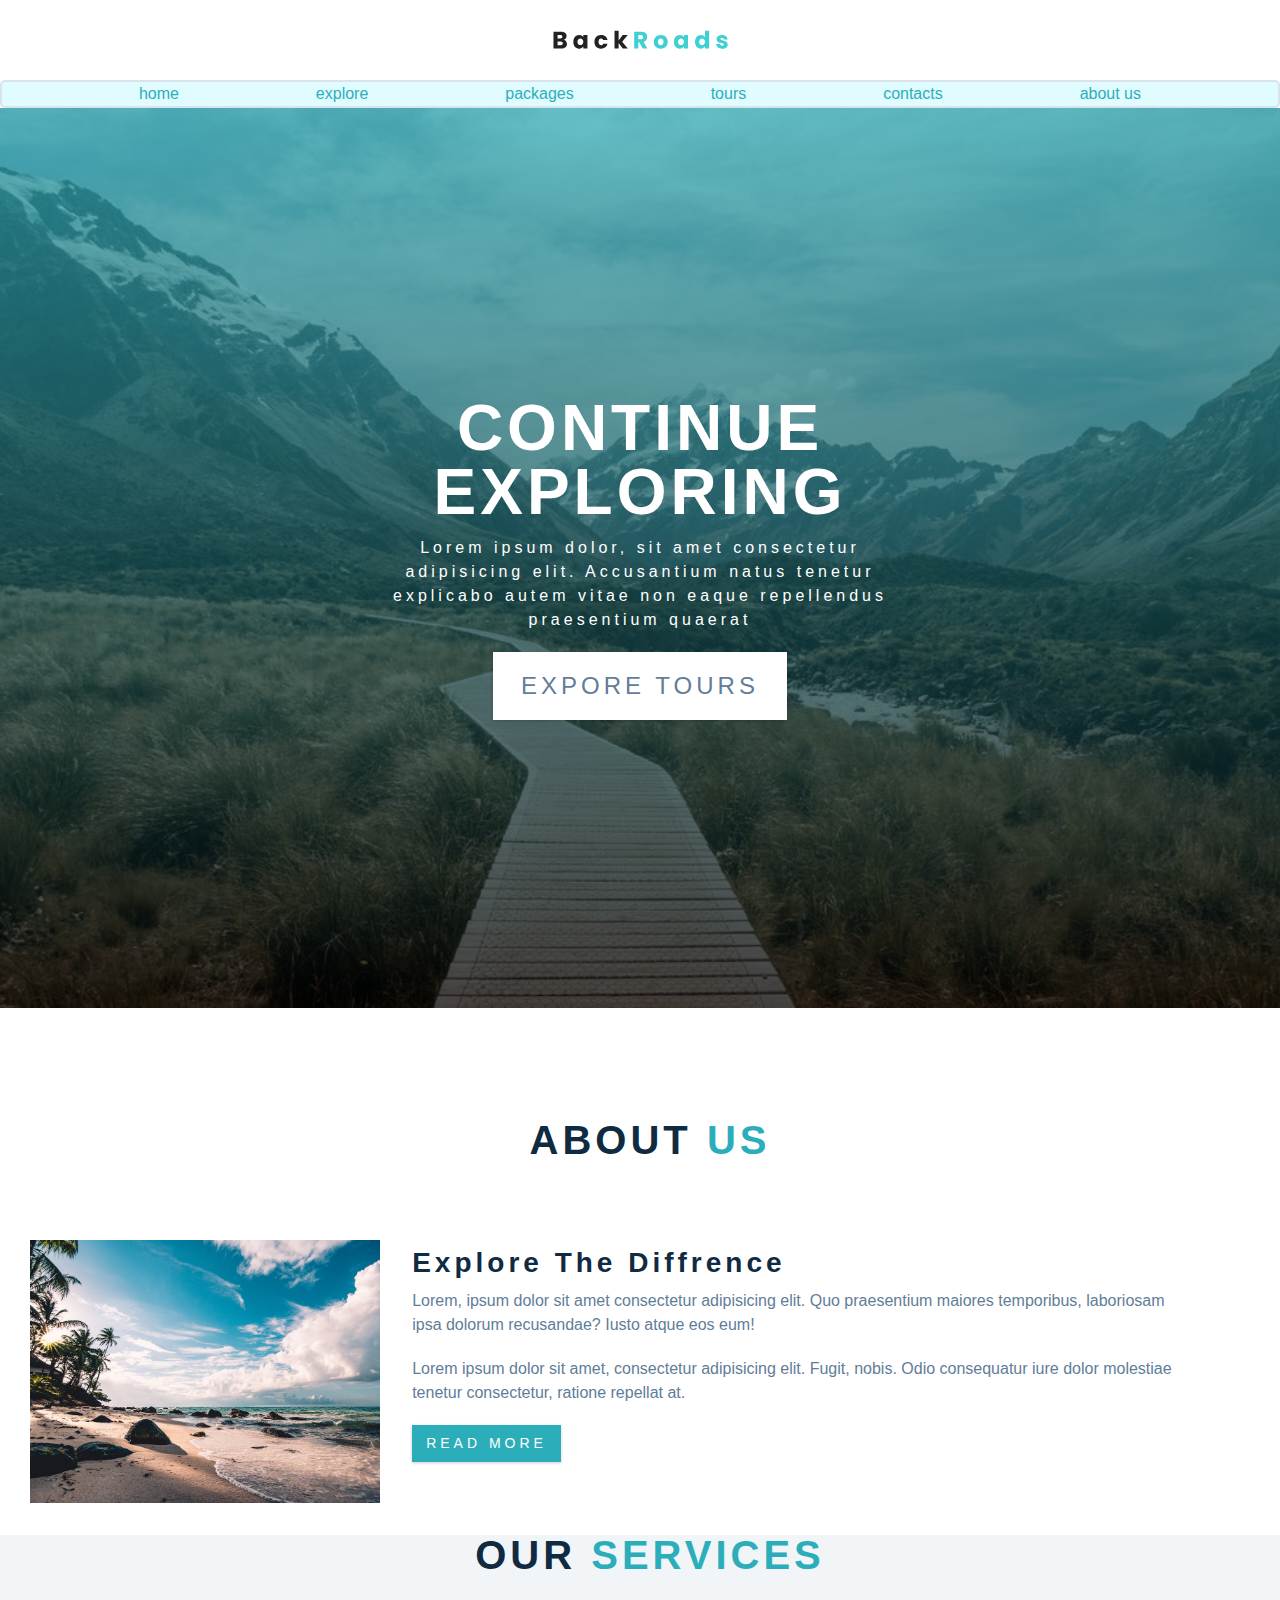
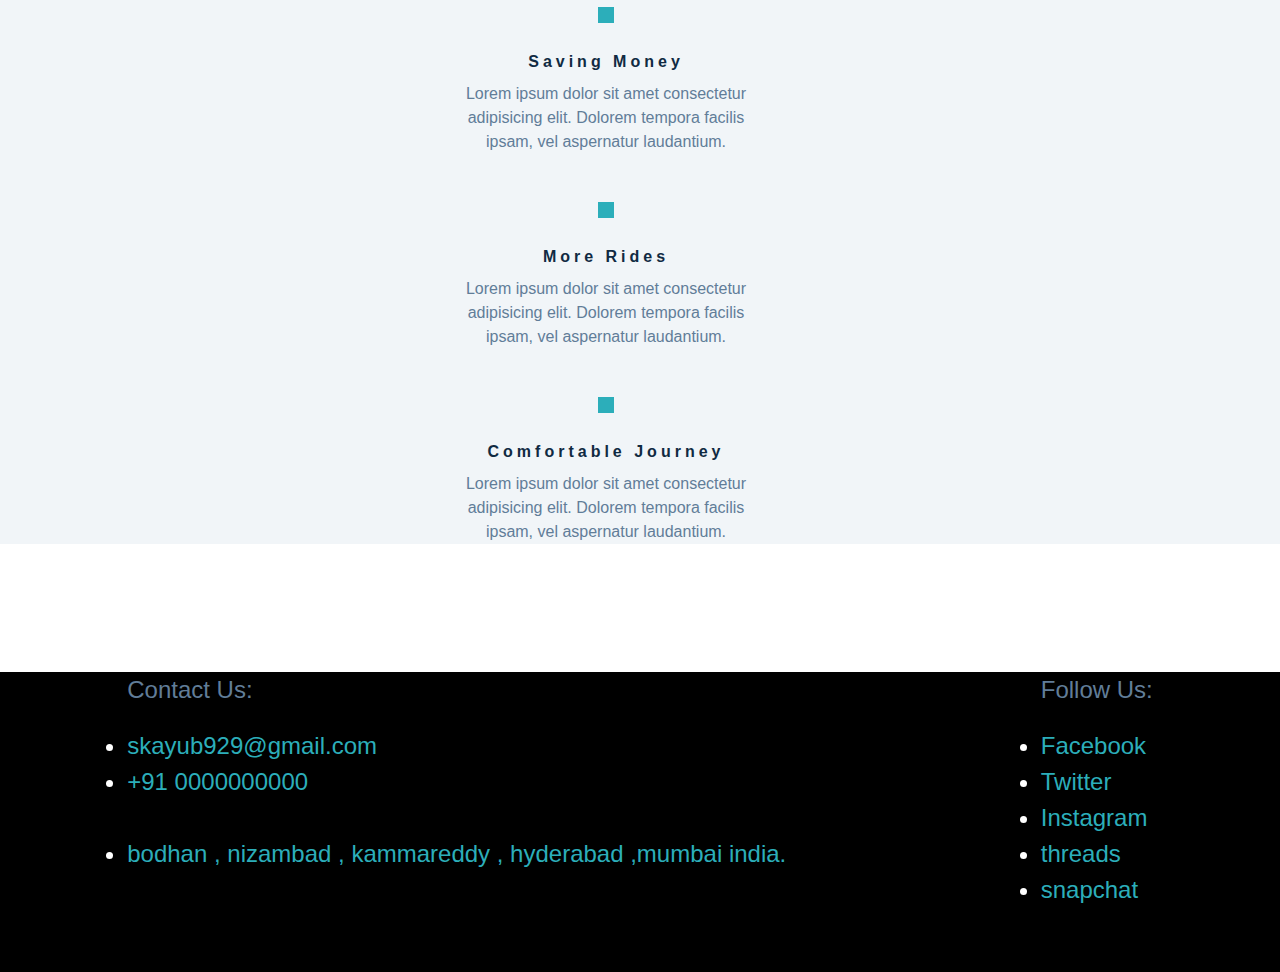
==== index.html @ 80080ba4 "index" ====
<!DOCTYPE html>
<html lang="en">
<head>
    <meta charset="UTF-8">
    <meta name="viewport" content="width=device-width, initial-scale=1.0">
    <title>flexroad</title>
    <link rel="stylesheet" href="style.css">
    <link rel="stylesheet" type="image/icon.png"
     href="favicon.ico">
     <link rel="stylesheet" href="https://cdnjs.cloudflare.com/ajax/libs/font-awesome/6.4.2/css/all.min.css" integrity="sha512-z3gLpd7yknf1YoNbCzqRKc4qyor8gaKU1qmn+CShxbuBusANI9QpRohGBreCFkKxLhei6S9CQXFEbbKuqLg0DA==" crossorigin="anonymous" referrerpolicy="no-referrer" />

</head>
<body>
    <nav class="navbar">
        <a href="#"><img src="./images/logo.svg" class="img" alt="backroad"></a>
     
     </nav>
     <nav class="second-navbar">
      <a href="#"> home</a>
      <a href="#"> explore</a>
      <a href="#">packages</a>
      <a href="#"> tours</a>
     <a href="#">  contacts</a>
    <a href="#"> about us</a>


     </nav>
  <hearder id="home">
     <div class="hero">
        <div class="hero-banner">
            <h1> continue exploring</h1>
            <p>Lorem ipsum dolor, sit amet consectetur adipisicing elit. Accusantium natus tenetur explicabo autem vitae non eaque repellendus praesentium quaerat </p>
            <a href="#" class="btn hero-btn scroll-link"><i class="fa-brands fa-internet-explorer"></i>   expore tours</a>
            
        </div>
     </div>
    
  </hearder>
  <!-- about -->
  <section class="section" id="about">
    <div class="section-title">
        <h2><i class="fa-solid fa-address-card"></i>   about <span>us</span></h2>
        <div class="section-center about-center">
            <article class="about-img">
                 <img src="./images/about.jpeg" class="about-photo"/> 
            </article>
            <!-- about info -->
            <artical class="about-info">
                <h3><i class="fa-brands fa-internet-explorer"></i>  explore the diffrence</h3>
                <p>Lorem, ipsum dolor sit amet consectetur adipisicing elit. Quo praesentium maiores temporibus, laboriosam ipsa dolorum recusandae? Iusto atque eos eum!</p>
                <P>Lorem ipsum dolor sit amet, consectetur adipisicing elit. Fugit, nobis. Odio consequatur iure dolor molestiae tenetur consectetur, ratione repellat at.</P>
                <a href="#" class="btn button"><i class="fa-brands fa-readme"></i>read more</a>
            </artical>
        </div>
    </div>
    <!-- services -->
    <section class="section-services" id="services">
        <div class="section-title">
            <h2><i class="fa-solid fa-phone"></i>  our<span> services</span></h2>

        </div>
        <article class="service">
        <div class="section-center services-center">
           
            <span class="service-icon">
                <i class="fas fa-wallet fa-fw"></i>
            </span>
            <h4 class="services-title ">saving money</h4>
            <P class="service-text">Lorem ipsum dolor sit amet consectetur adipisicing elit. Dolorem tempora facilis ipsam, vel aspernatur laudantium.</P>
        </div>
        
    </article>
      
    <article class="service">
            <div class="section-center services-center">
               
                <span class="service-icon">
                    <i class="fas fa-tree fa-fw"></i>
                </span>
                <h4 class="services-title ">more rides</h4>
                <p class="service-text">Lorem ipsum dolor sit amet consectetur adipisicing elit. Dolorem tempora facilis ipsam, vel aspernatur laudantium.</p>
            </div>
            
        </article>
            
        <article class="service">
                <div class="section-center services-center">
                   
                    <span class="service-icon">
                        <i class="fas fa-socks fa-fw"></i>
                    </span>
                    <h4 class="services-title ">comfortable journey</h4>
                    <p class="service-text">Lorem ipsum dolor sit amet consectetur adipisicing elit. Dolorem tempora facilis ipsam, vel aspernatur laudantium.</P>
                </div>
                
            </article>
                 </section>
                 
  </section>
  <!DOCTYPE html>
  <html>
  <head>
      <title>My Website</title>
  </head>
  <body>
      <!-- Your website content goes here -->
  
      <footer>
          <div class="footer-content">
              <p>Contact Us:</p>

              <ul>
                  <li><a href="mailto:info@example.com"><i class="fa-solid fa-envelope"></i>  skayub929@gmail.com</a></li>
                  <li><a href="tel:+1234567890"><i class="fa-solid fa-phone"></i>   +91 0000000000</a></li>
                  <br>
                  <li><a href="address"> <i class="fa-solid fa-location-dot"></i>   bodhan , nizambad , kammareddy , hyderabad ,mumbai 
                  india. </a></li>
                
              </ul>
          </div>
          
          
          <div class="footer-social">
              <p>Follow Us:</p>
              <ul>
                  <li><a href="#"><i class="fa-brands fa-facebook"></i>    Facebook</a></li>
                  <li><a href="#"><i class="fa-brands fa-twitter"></i>    Twitter</a></li>
                  <li><a href="#"><i class="fa-brands fa-instagram"></i>  Instagram</a></li>
                  <li><a href="#"><i class="fa-brands fa-threads"></i>  threads</a></li>
                  <li><a href="#"><i class="fa-brands fa-snapchat"></i>  snapchat</a></li>
              </ul>
          </div>
      </footer>
  </body>
  </html>
  
</body>
</html>
---- style.css ----
*{
    margin: 0;
    padding: 0;
    box-sizing: border-box;
}
@import url("https://fonts.googleapis.com/css?family=Lato:400,700&display=swap");

/*
=============== 
Variables
===============
*/

:root {
  /* dark shades of primary color*/
  --clr-primary-1: hsl(184, 91%, 17%);
  --clr-primary-2: hsl(185, 84%, 25%);
  --clr-primary-3: hsl(185, 81%, 29%);
  --clr-primary-4: hsl(184, 77%, 34%);
  /* primary/main color */
  --clr-primary-5: hsl(185, 62%, 45%);
  /* lighter shades of primary color */
  --clr-primary-6: hsl(185, 57%, 50%);
  --clr-primary-7: hsl(184, 65%, 59%);
  --clr-primary-8: hsl(184, 80%, 74%);
  --clr-primary-9: hsl(185, 94%, 87%);
  --clr-primary-10: hsl(186, 100%, 94%);
  /* darkest grey - used for headings */
  --clr-grey-1: hsl(209, 61%, 16%);
  --clr-grey-2: hsl(211, 39%, 23%);
  --clr-grey-3: hsl(209, 34%, 30%);
  --clr-grey-4: hsl(209, 28%, 39%);
  /* grey used for paragraphs */
  --clr-grey-5: hsl(210, 22%, 49%);
  --clr-grey-6: hsl(209, 23%, 60%);
  --clr-grey-7: hsl(211, 27%, 70%);
  --clr-grey-8: hsl(210, 31%, 80%);
  --clr-grey-9: hsl(212, 33%, 89%);
  --clr-grey-10: hsl(210, 36%, 96%);
  --clr-white: #fff;
  --ff-primary: "Lato", sans-serif;
  --transition: all 0.3s linear;
  --spacing: 0.25rem;
  --radius: 0.5rem;
  --light-shadow: 0 5px 15px rgba(0, 0, 0, 0.1);
  --dark-shadow: 0 5px 15px rgba(0, 0, 0, 0.2);
}
body {
    font-family: var(--ff-primary);
    background: var(--clr-white);
    color: var(--clr-grey-1);
    line-height: 1.5;
    font-size: 0.875rem;
  }
  a {
    text-decoration: none;
  }
  /* img:not(.nav-logo) {
    width: 100%;
    display: block;
  } */
  img {
    width: 100%;
    display: block;
  }
  h1,
  h2,
  h3,
  h4 {
    letter-spacing: var(--spacing);
    text-transform: capitalize;
    line-height: 1.25;
    margin-bottom: 0.75rem;
  }
  h1 {
    font-size: 3rem;
  }
  h2 {
    font-size: 2rem;
  }
  h3 {
    font-size: 1.25rem;
  }
  h4 {
    font-size: 0.875rem;
  }
  p {
    margin-bottom: 1.25rem;
    color: var(--clr-grey-5);
  }
  @media screen and (min-width: 800px) {
    h1 {
      font-size: 4rem;
    }
    h2 {
      font-size: 2.5rem;
    }
    h3 {
      font-size: 1.75rem;
    }
    h4 {
      font-size: 1rem;
    }
    body {
      font-size: 1rem;
    }
    h1,
    h2,
    h3,
    h4 {
      line-height: 1;
    }
  }
  /*  global classes */
  
  .btn {
    text-transform: uppercase;
    background: var(--clr-primary-5);
    color: var(--clr-white);
    padding: 0.375rem 0.75rem;
    letter-spacing: var(--spacing);
    display: inline-block;
    /* font-weight: 700; */
    transition: var(--transition);
    font-size: 0.875rem;
    border: 2px solid transparent;
    cursor: pointer;
    box-shadow: 0 1px 3px rgba(0, 0, 0, 0.2);
  }
  .btn:hover {
    color: var(--clr-primary-1);
    background: var(--clr-primary-8);
  }

.hero{
    min-height: 100vh;
    background: var(--clr-primary-5);
    display: flex;
    justify-content: center;
    align-items: center;
}
.hero-banner{
    text-align: center;
    color: var(--clr-white);
    padding: 0.3rem;
}
.hero-banner h1 {
    text-transform: uppercase;
}
.hero-banner p {
    max-width: 35rem;
    margin-left: auto;
    margin-right: auto;
    color: var(--clr-white);
    letter-spacing: var(--spacing);
}
.hero-btn{
    padding: 0.9rem 1.6rem;
    font-size:1.5rem;
    background: var(--clr-white);
    color:var(--clr-grey-5);
   
    justify-content: center;
    align-items: center;

}
.hero-btn:hover{
    background: transparent;
    color: var(--clr-white);
    border-color: var(--clr-white);
}
@media screen and (min-width:768px) {
    .hero{
        background:linear-gradient(rgb(44,174,186,0.7) ,rgba(0,0,0,0.7)), url(./images/main.jpeg) center/cover;
        background-repeat: no-repeat;
    }
    .hero-banner{
      padding: 0;
    }
    .hero-banner{
        max-width: 45rem;
    }
}
/* about */
.section{
  padding: 5rem 0;
}
.setion-title{
  margin-bottom: 5rem;
}
.section-title h2 {
  text-transform: uppercase;
  margin-left: 20px;
  text-align: center;
  margin-bottom: 10px;
}
.section-title span {
  color: var(--clr-primary-5);
}
.section-center {
  width:90vw;
  /* border: 5px solid red; */
  margin-left: 30px;
  align-items: center;
}
/* .about-img:hover{ */
  
/* border: 5px 2px 5px 3px solid var(--clr-primary-5);
padding: px;
display: inline-block;
background-size: cover;
margin-left: 20px;
z-index: 0;
background-size: cover;

} */
 .navbar{
  width: 100%;
  background: var(--clr-white);
  height:80px;
  display: flex;
  align-items: center;
  justify-content:space-evenly;
  position:sticky;
  top: 0;
  left: 0;
  border-radius: 10px;
  box-shadow: 100px solid black;
 
  
}
@media screen and (max-width:390px ){
  .navbar{
    
        border-radius: 120px;
      
        border: 5px solid lightseagreen;
       
        position:sticky;
  }

}
.second-navbar{
  background:var(--clr-primary-10);
   display: flex;
   text-align: center;
   justify-content: space-evenly;
   border: 2px solid var(--clr-grey-9);
   border-radius: 5px;
  



}
  .about-photo{
    height: 100%;
    width: 100%;
  }


 @media screen and (min-width:992px) {
     .navbar {
       width:100%;
       margin: auto 0;
       padding: auto;
       
     }
  
 }

 a{
  color:var(--clr-primary-5);
 }


/* @media screen and (min-width:992px) {
  .about-center{
    display: flex;
    
  }
  .about-img,
  .about-info{
    flex: 0 0 calc(50% - 2rem)

  }
}

@media screen and (min-width:992px){
   .section-center{
    width: 800px;
   
   }

}
@media screen and (min-width:1170px) {
  .about-img::before{
    position: absolute;
    border: 5px solid var(--clr-primary-5);
    width: 100%;
    height: 100%;
    box-sizing: border-box;
   top: -1.5rem;
   left:1.5rem ;

  }
  .about-img{
    position: relative;
  }
  
}

.button{
  margin:20px;
} */
.about-center {
  display: flex;
  margin-right: 2rem;
  margin-top: 5rem;
}
.about-info {
  margin-left: 2rem;
  margin-bottom: 2rem;
}
@media screen and (min-width:1175px) {
.about-img{
  width:500px;
}
}
.section-title{
  margin-top: 2rem;
  margin-bottom: 2rem;
}

#services{
  background: var(--clr-grey-10);
  
}
.service{
  
  text-align: center;
  margin-bottom: 3rem;
  
}
.service-icon {
  background: var(--clr-primary-5);
  color: var(--clr-primary-1);
  font-size: 2rem;
  padding: 0.5rem;
  display: inline-block;
   margin-bottom: 1.5rem;
}
.service-text{
  max-width: 20rem;
  margin-right: auto;
  margin-left: auto;
}
@media screen and(min-width:992px){
   .services-center {
     display: flex;
     justify-content: space-between;
     flex-wrap: wrap;
   }

}
  
.tour-card{
    background: var(--clr-grey-10);
    position: relative;
    display:grid;
   
    box-sizing: border-box;
   height: 600px;
   width: 600px;
   border: 2px solid black;
    margin-bottom: 2rem;
    transition: var(--transition);
    text-align: center;
    justify-content: center;
  
}

.tour-img{
  height: 15rem;
  object-fit: cover;
  margin-right:20px;
}
.tour-date{
  background: var(--clr-primary-5);
  position: absolute;
  right:0;
  bottom: 0;
  margin-bottom:0;
  padding:0.25rem 0.5rem ;
  color: var(--clr-grey-3);
  text-transform: uppercase;
}
.tour-info{
  margin-left: 20px;
  
 
}
.tour-btn{
  
   align-items: center;
  
    color: white;

}
.tour-footer{
  line-height: 2rem;
  color: var(--clr-primary-5);
  justify-content: space-between;

}
footer{
  height: 300px;
  width: 100%;
  display: flex;
  justify-content: space-around;
  background:black;
  color: white;
  font-size: 1.5rem; 
  
  /* background-image: url(./images/logo.svg); */
  /* background-size: 100px; */
}

.footer{
  margin-left: 2rem;
  font-size: 20px;
 
 
}
.logo{
  color: aliceblue;
   font-size: 2rem;
  padding: 2rem;
  float: left;
  margin-left: 7rem;
  
}
@media screen and (width:390px) {
  footer{
  height: fit-content;
  display: block;
  padding: 10px;
  }
  
}
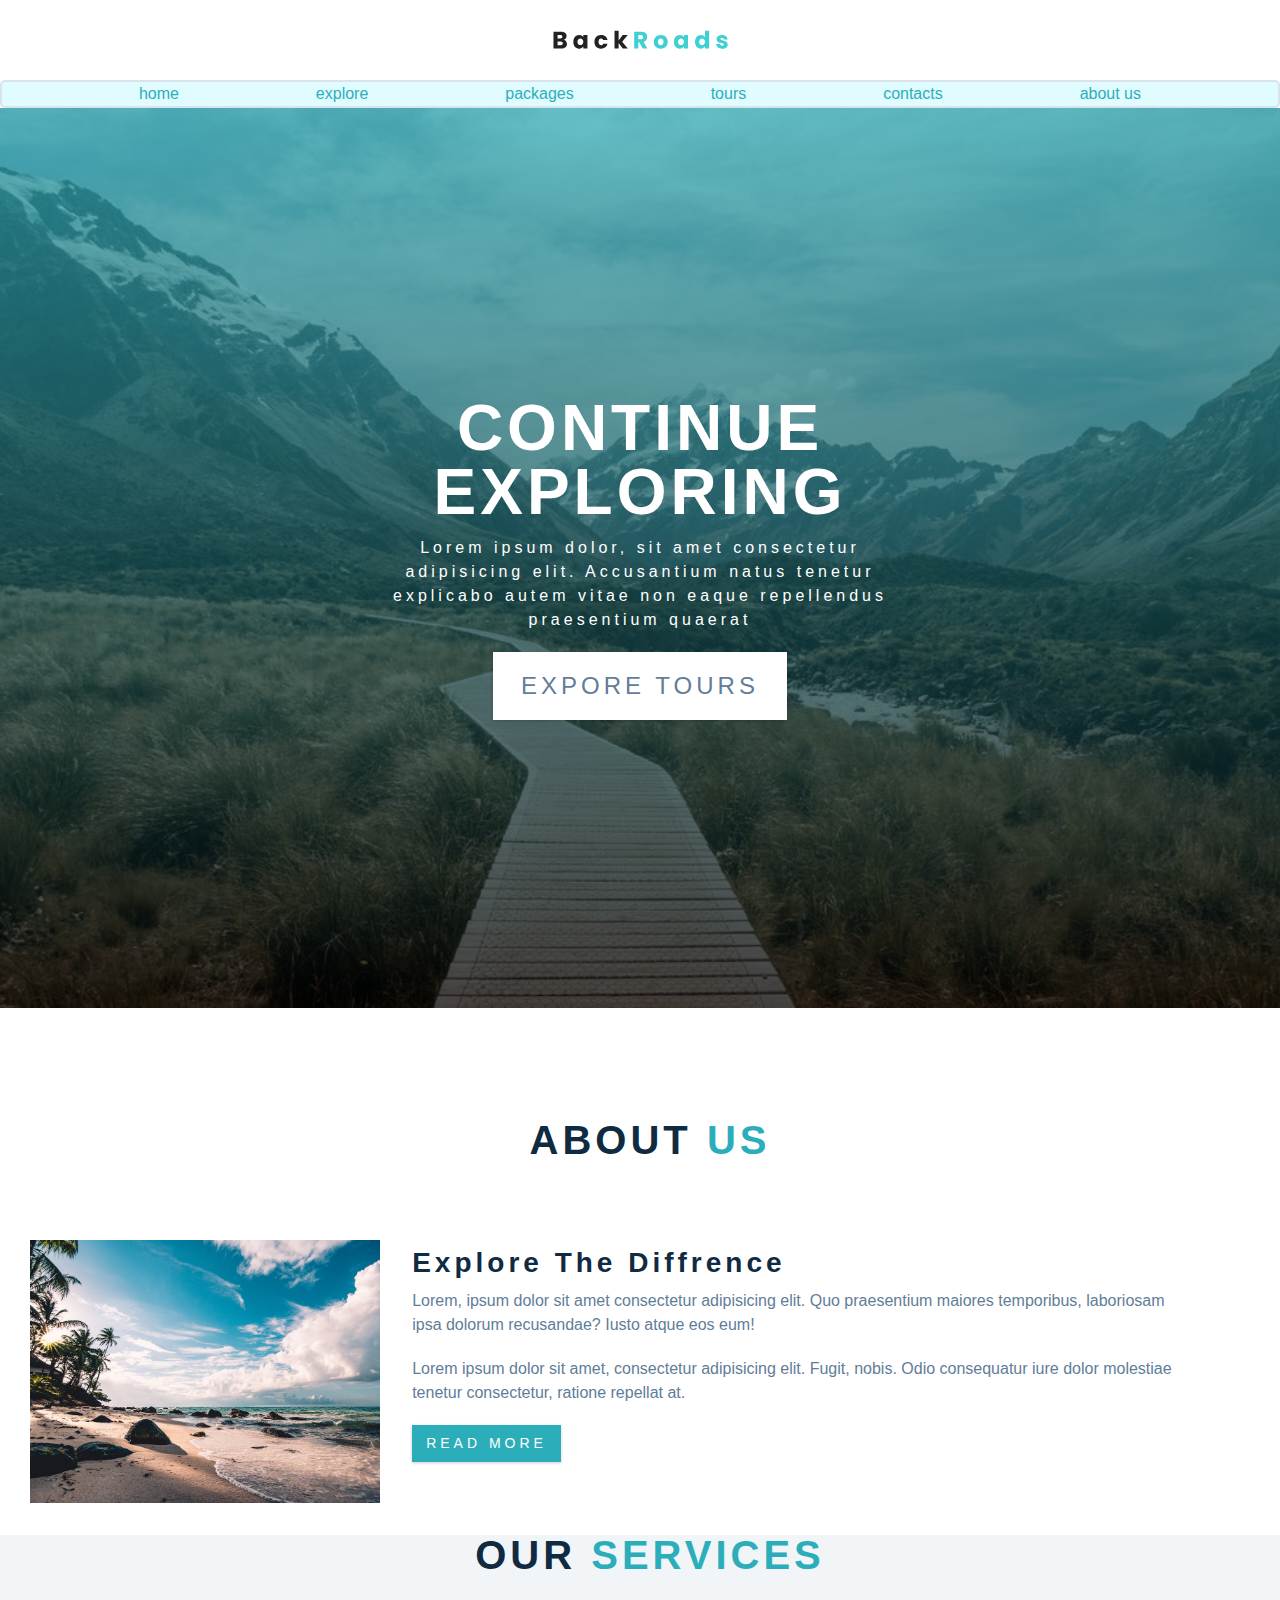
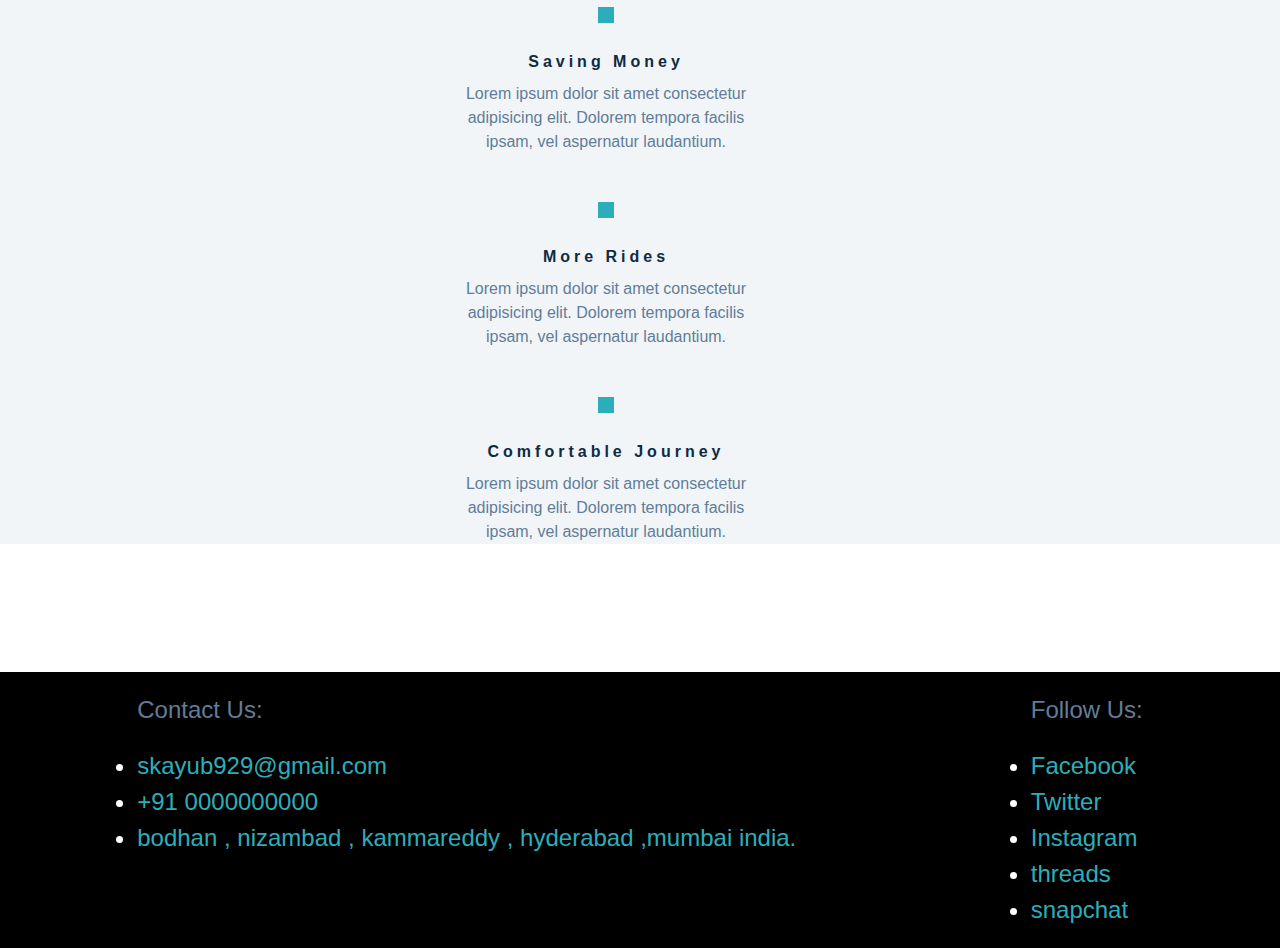
==== commit d140302a: ":~footer br delete" ====
--- a/index.html
+++ b/index.html
@@ -112,7 +112,7 @@
               <ul>
                   <li><a href="mailto:info@example.com"><i class="fa-solid fa-envelope"></i>  skayub929@gmail.com</a></li>
                   <li><a href="tel:+1234567890"><i class="fa-solid fa-phone"></i>   +91 0000000000</a></li>
-                  <br>
+                
                   <li><a href="address"> <i class="fa-solid fa-location-dot"></i>   bodhan , nizambad , kammareddy , hyderabad ,mumbai 
                   india. </a></li>
                 
--- a/style.css
+++ b/style.css
@@ -420,6 +420,8 @@
   background:black;
   color: white;
   font-size: 1.5rem; 
+  height: fit-content;
+  padding: 20px;
   
   /* background-image: url(./images/logo.svg); */
   /* background-size: 100px; */
@@ -444,6 +446,7 @@
   height: fit-content;
   display: block;
   padding: 10px;
-  }
-  
-}
+  padding-left: 10px;
+  }
+  
+}
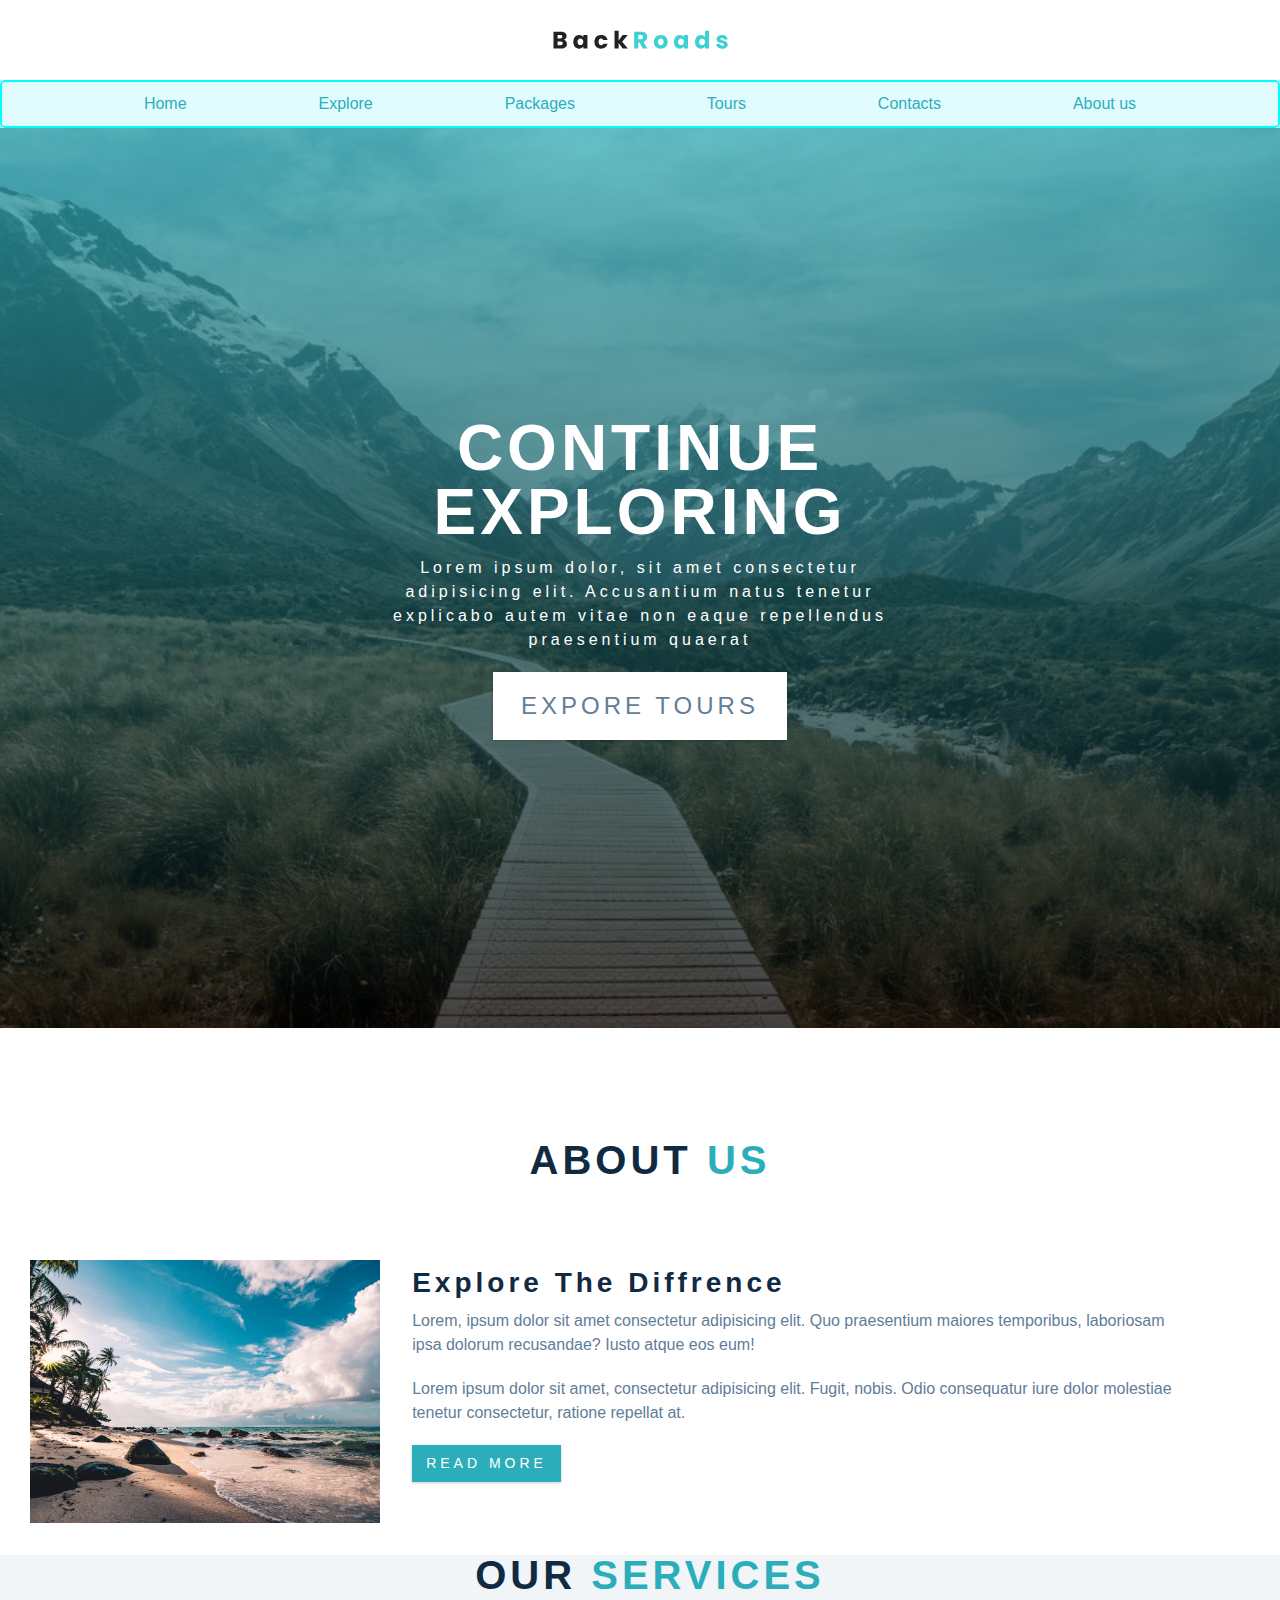
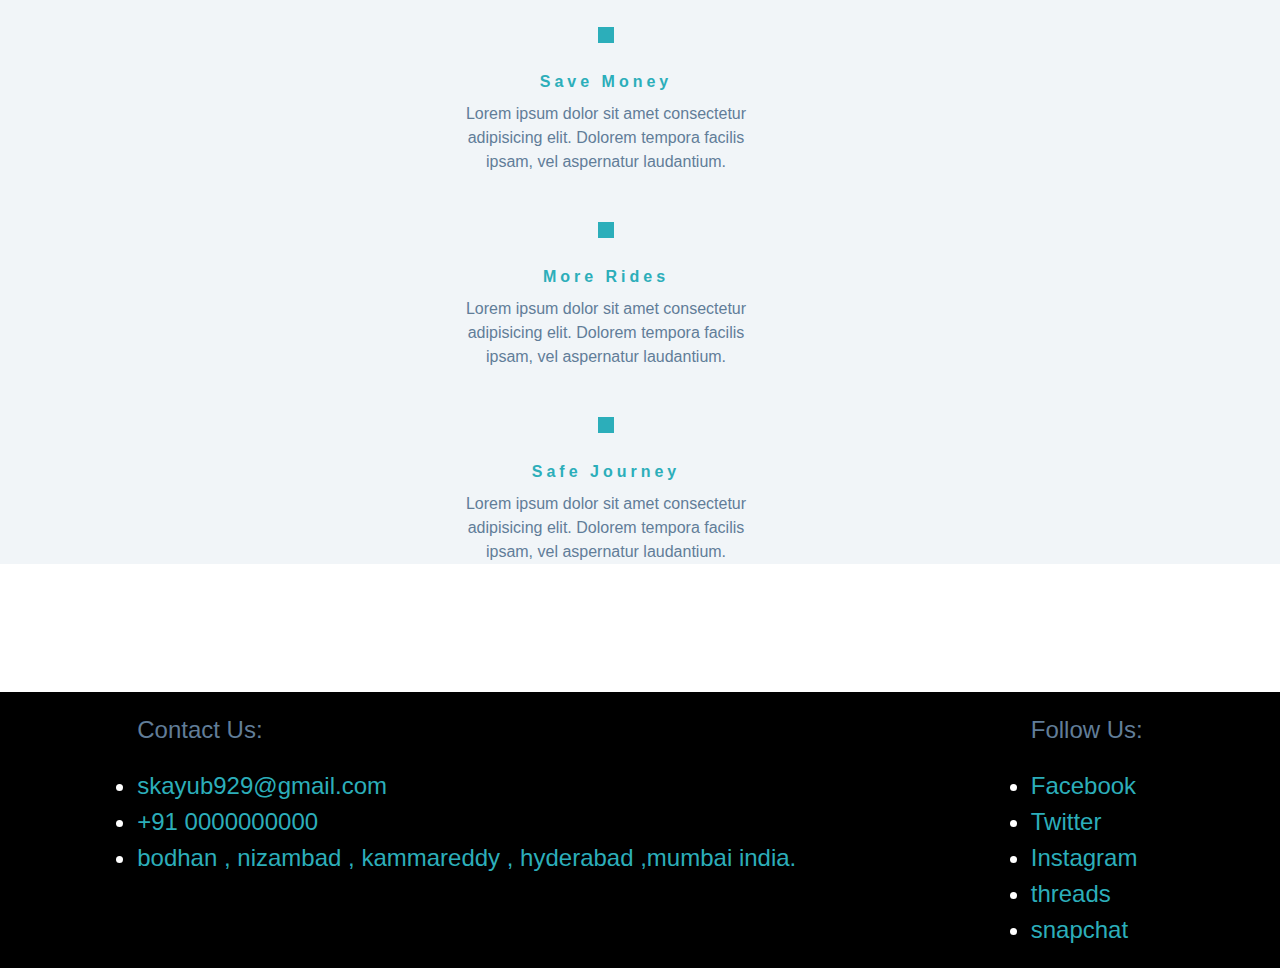
==== commit 8122c4ef: "border:hover" ====
--- a/index.html
+++ b/index.html
@@ -11,17 +11,17 @@
 
 </head>
 <body>
-    <nav class="navbar">
+    <nav class="navbar border">
         <a href="#"><img src="./images/logo.svg" class="img" alt="backroad"></a>
      
      </nav>
-     <nav class="second-navbar">
-      <a href="#"> home</a>
-      <a href="#"> explore</a>
-      <a href="#">packages</a>
-      <a href="#"> tours</a>
-     <a href="#">  contacts</a>
-    <a href="#"> about us</a>
+     <nav class="second-navbar " >
+      <a href="#" class="border"> Home</a>
+      <a href="https://www.pexels.com/search/travel/" target="_blank" class="border" > Explore</a>
+      <a href="https://www.trafalgar.com/en-us/destinations/north-and-central-america/united-states/las-vegas" target="_blank"  class="border">Packages</a>
+      <a href="https://www.boutiquehotelsguides.com/?ufi=-1473290&msclkid=a4a163ad23b91c603c180740d496698a" target="_blank"  class="border"> Tours</a>
+     <a href="#social"  class="border">  Contacts</a>
+    <a href="#aboutus"  class="border"> About us</a>
 
 
      </nav>
@@ -30,7 +30,7 @@
         <div class="hero-banner">
             <h1> continue exploring</h1>
             <p>Lorem ipsum dolor, sit amet consectetur adipisicing elit. Accusantium natus tenetur explicabo autem vitae non eaque repellendus praesentium quaerat </p>
-            <a href="#" class="btn hero-btn scroll-link"><i class="fa-brands fa-internet-explorer"></i>   expore tours</a>
+            <a href="https://www.pexels.com/search/travel/" target="_blank" class="btn hero-btn scroll-link"><i class="fa-brands fa-internet-explorer"></i>   expore tours</a>
             
         </div>
      </div>
@@ -42,30 +42,31 @@
         <h2><i class="fa-solid fa-address-card"></i>   about <span>us</span></h2>
         <div class="section-center about-center">
             <article class="about-img">
-                 <img src="./images/about.jpeg" class="about-photo"/> 
+                 <img src="./images/about.jpeg" class="about-photo border"/> 
             </article>
             <!-- about info -->
             <artical class="about-info">
                 <h3><i class="fa-brands fa-internet-explorer"></i>  explore the diffrence</h3>
                 <p>Lorem, ipsum dolor sit amet consectetur adipisicing elit. Quo praesentium maiores temporibus, laboriosam ipsa dolorum recusandae? Iusto atque eos eum!</p>
                 <P>Lorem ipsum dolor sit amet, consectetur adipisicing elit. Fugit, nobis. Odio consequatur iure dolor molestiae tenetur consectetur, ratione repellat at.</P>
-                <a href="#" class="btn button"><i class="fa-brands fa-readme"></i>read more</a>
+                <a href="https://en.wikipedia.org/w/index.php?search=explore+more+diffrence+tours&title=Special:Search&profile=advanced&fulltext=1&ns0=1" target="_blank" class="btn button border"><i class="fa-brands fa-readme"></i>read more</a>
             </artical>
         </div>
     </div>
     <!-- services -->
     <section class="section-services" id="services">
-        <div class="section-title">
+        <div class="section-title" id="aboutus">
             <h2><i class="fa-solid fa-phone"></i>  our<span> services</span></h2>
 
         </div>
         <article class="service">
         <div class="section-center services-center">
-           
-            <span class="service-icon">
-                <i class="fas fa-wallet fa-fw"></i>
+           <span
+            class="service-icon">
+               <i class="fas fa-wallet fa-fw border"></i>  
+            
             </span>
-            <h4 class="services-title ">saving money</h4>
+            <h4 class="services-title "><a href="https://en.wikipedia.org/w/index.php?search=save++money&title=Special:Search&profile=advanced&fulltext=1&ns0=1" target="_blank">save money</a></h4>
             <P class="service-text">Lorem ipsum dolor sit amet consectetur adipisicing elit. Dolorem tempora facilis ipsam, vel aspernatur laudantium.</P>
         </div>
         
@@ -75,9 +76,9 @@
             <div class="section-center services-center">
                
                 <span class="service-icon">
-                    <i class="fas fa-tree fa-fw"></i>
+                    <i class="fas fa-tree fa-fw border"></i>
                 </span>
-                <h4 class="services-title ">more rides</h4>
+                <h4 class="services-title "><a href="https://en.wikipedia.org/wiki/Special:Search?go=Go&search=more+rides&ns0=1" target="_blank">More rides</a></h4>
                 <p class="service-text">Lorem ipsum dolor sit amet consectetur adipisicing elit. Dolorem tempora facilis ipsam, vel aspernatur laudantium.</p>
             </div>
             
@@ -87,9 +88,9 @@
                 <div class="section-center services-center">
                    
                     <span class="service-icon">
-                        <i class="fas fa-socks fa-fw"></i>
+                        <i class="fas fa-socks fa-fw border"></i>
                     </span>
-                    <h4 class="services-title ">comfortable journey</h4>
+                    <h4 class="services-title "><a href="https://en.wikipedia.org/w/index.php?search=safe+journey&title=Special:Search&profile=advanced&fulltext=1&ns0=1" target="_blank">safe journey</a></h4>
                     <p class="service-text">Lorem ipsum dolor sit amet consectetur adipisicing elit. Dolorem tempora facilis ipsam, vel aspernatur laudantium.</P>
                 </div>
                 
@@ -97,37 +98,32 @@
                  </section>
                  
   </section>
-  <!DOCTYPE html>
-  <html>
-  <head>
-      <title>My Website</title>
-  </head>
-  <body>
-      <!-- Your website content goes here -->
   
-      <footer>
+
+      <footer  id="#footer">
+
           <div class="footer-content">
               <p>Contact Us:</p>
 
               <ul>
-                  <li><a href="mailto:info@example.com"><i class="fa-solid fa-envelope"></i>  skayub929@gmail.com</a></li>
-                  <li><a href="tel:+1234567890"><i class="fa-solid fa-phone"></i>   +91 0000000000</a></li>
+                  <li><a href="https://mail.google.com/mail"target="_blank" class="border"><i class="fa-solid fa-envelope"></i>  skayub929@gmail.com</a></li>
+                  <li><a href="tel:+000000000"  class="border"><i  class="fa-solid fa-phone"></i>   +91 0000000000</a></li>
                 
-                  <li><a href="address"> <i class="fa-solid fa-location-dot"></i>   bodhan , nizambad , kammareddy , hyderabad ,mumbai 
+                  <li><a href="https://www.google.com/maps/"  class="border"><i class="fa-solid fa-location-dot"></i>   bodhan , nizambad , kammareddy , hyderabad ,mumbai 
                   india. </a></li>
                 
               </ul>
           </div>
           
           
-          <div class="footer-social">
+          <div class="footer-social" id="social">
               <p>Follow Us:</p>
               <ul>
-                  <li><a href="#"><i class="fa-brands fa-facebook"></i>    Facebook</a></li>
-                  <li><a href="#"><i class="fa-brands fa-twitter"></i>    Twitter</a></li>
-                  <li><a href="#"><i class="fa-brands fa-instagram"></i>  Instagram</a></li>
-                  <li><a href="#"><i class="fa-brands fa-threads"></i>  threads</a></li>
-                  <li><a href="#"><i class="fa-brands fa-snapchat"></i>  snapchat</a></li>
+                  <li><a href="https://www.facebook.com/login.php" target="_blank"  class="border"><i class="fa-brands fa-facebook"></i>    Facebook</a></li>
+                  <li><a href="https://twitter.com/i/flow/login"target="_blank"  class="border"><i class="fa-brands fa-twitter"></i>    Twitter</a></li>
+                  <li><a href="https://www.instagram.com/"target="_blank"  class="border"><i class="fa-brands fa-instagram"></i>  Instagram</a></li>
+                  <li><a href="https://threads.com/i/flow/login"target="_blank"  class="border"><i class="fa-brands fa-threads"></i>  threads</a></li>
+                  <li><a href="https://www.snapchat.com/accounts/welcome" target="_blank"  class="border"><i class="fa-brands fa-snapchat"></i>  snapchat</a></li>
               </ul>
           </div>
       </footer>
--- a/style.css
+++ b/style.css
@@ -242,15 +242,21 @@
 }
 .second-navbar{
   background:var(--clr-primary-10);
-   display: flex;
-   text-align: center;
+   display:flex;
+   align-items: center;
    justify-content: space-evenly;
-   border: 2px solid var(--clr-grey-9);
+   border: 2px solid cyan; 
    border-radius: 5px;
-  
-
-
-
+   padding: 10px;
+
+}
+.border:hover{
+  background:lightblue;
+  border-radius: 5px;
+  box-sizing: border-box;
+  object-fit: cover;
+  color: red;
+  padding: 5px;
 }
   .about-photo{
     height: 100%;
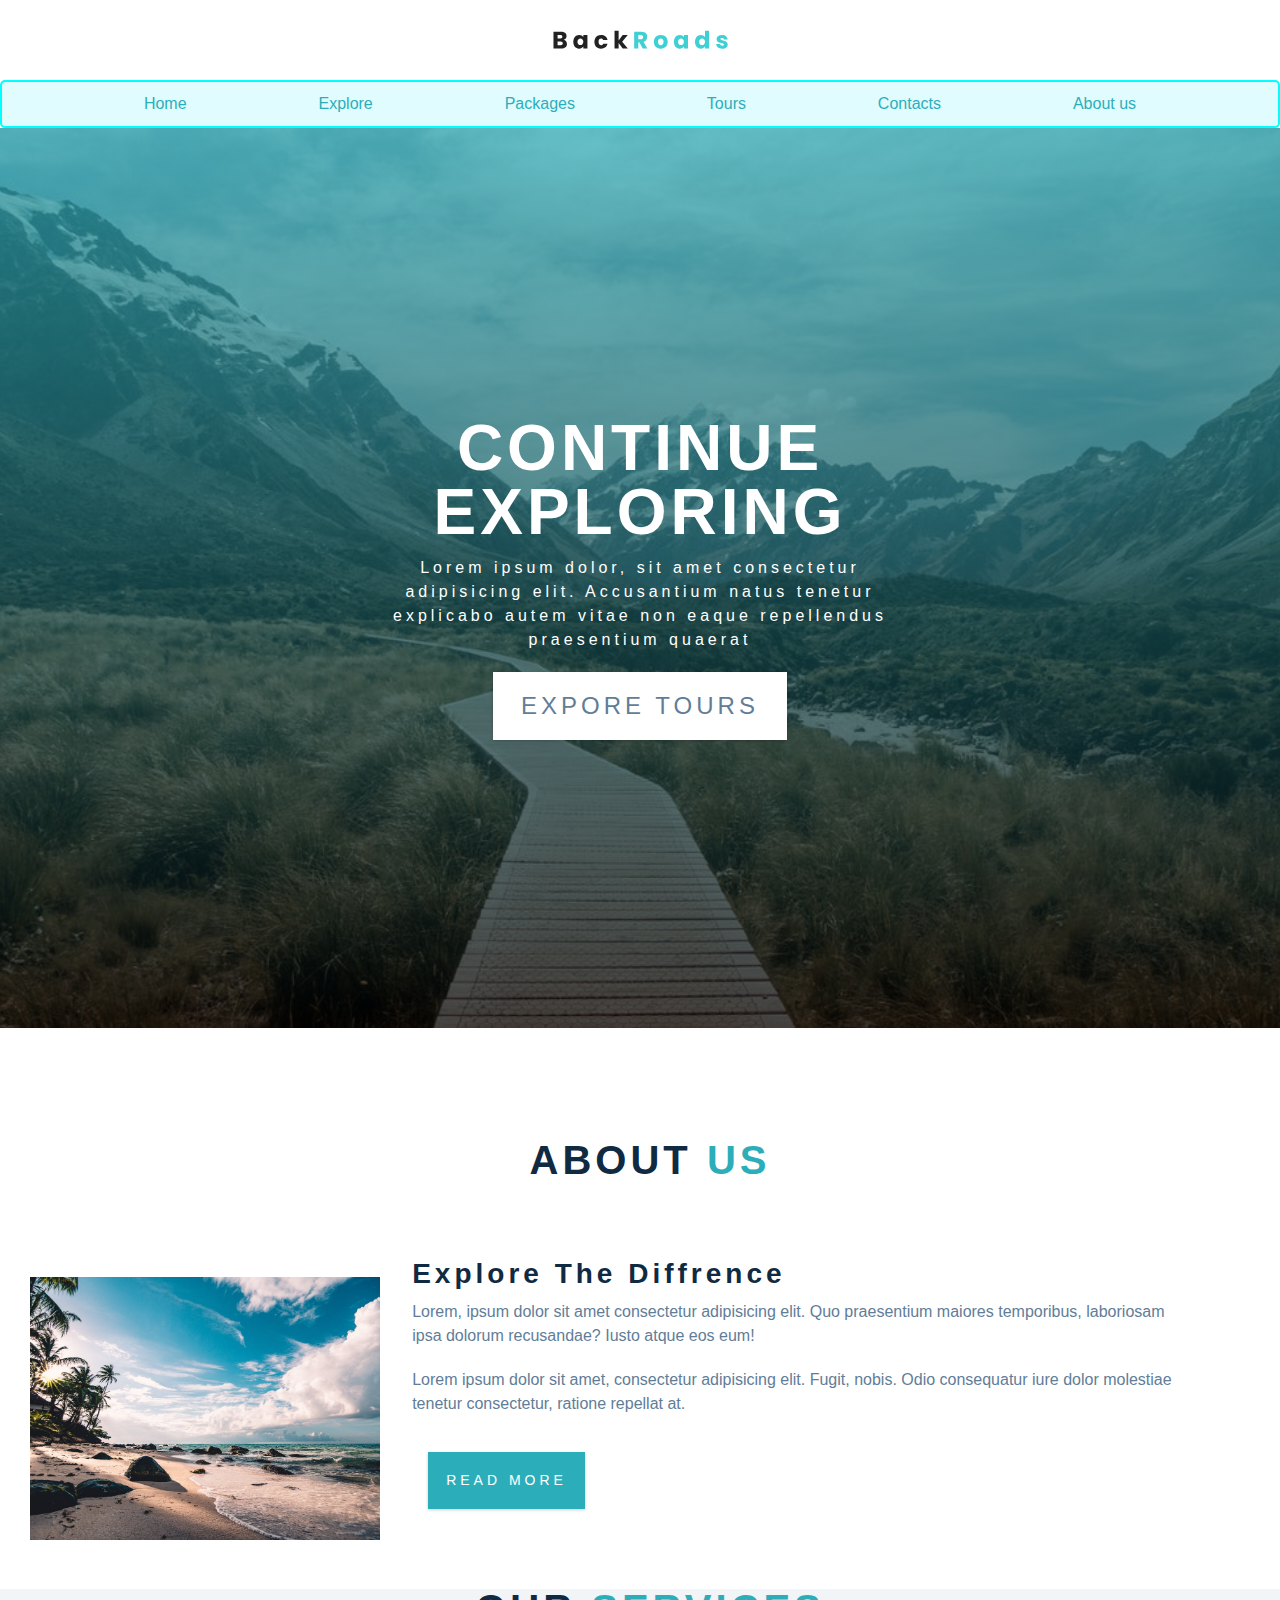
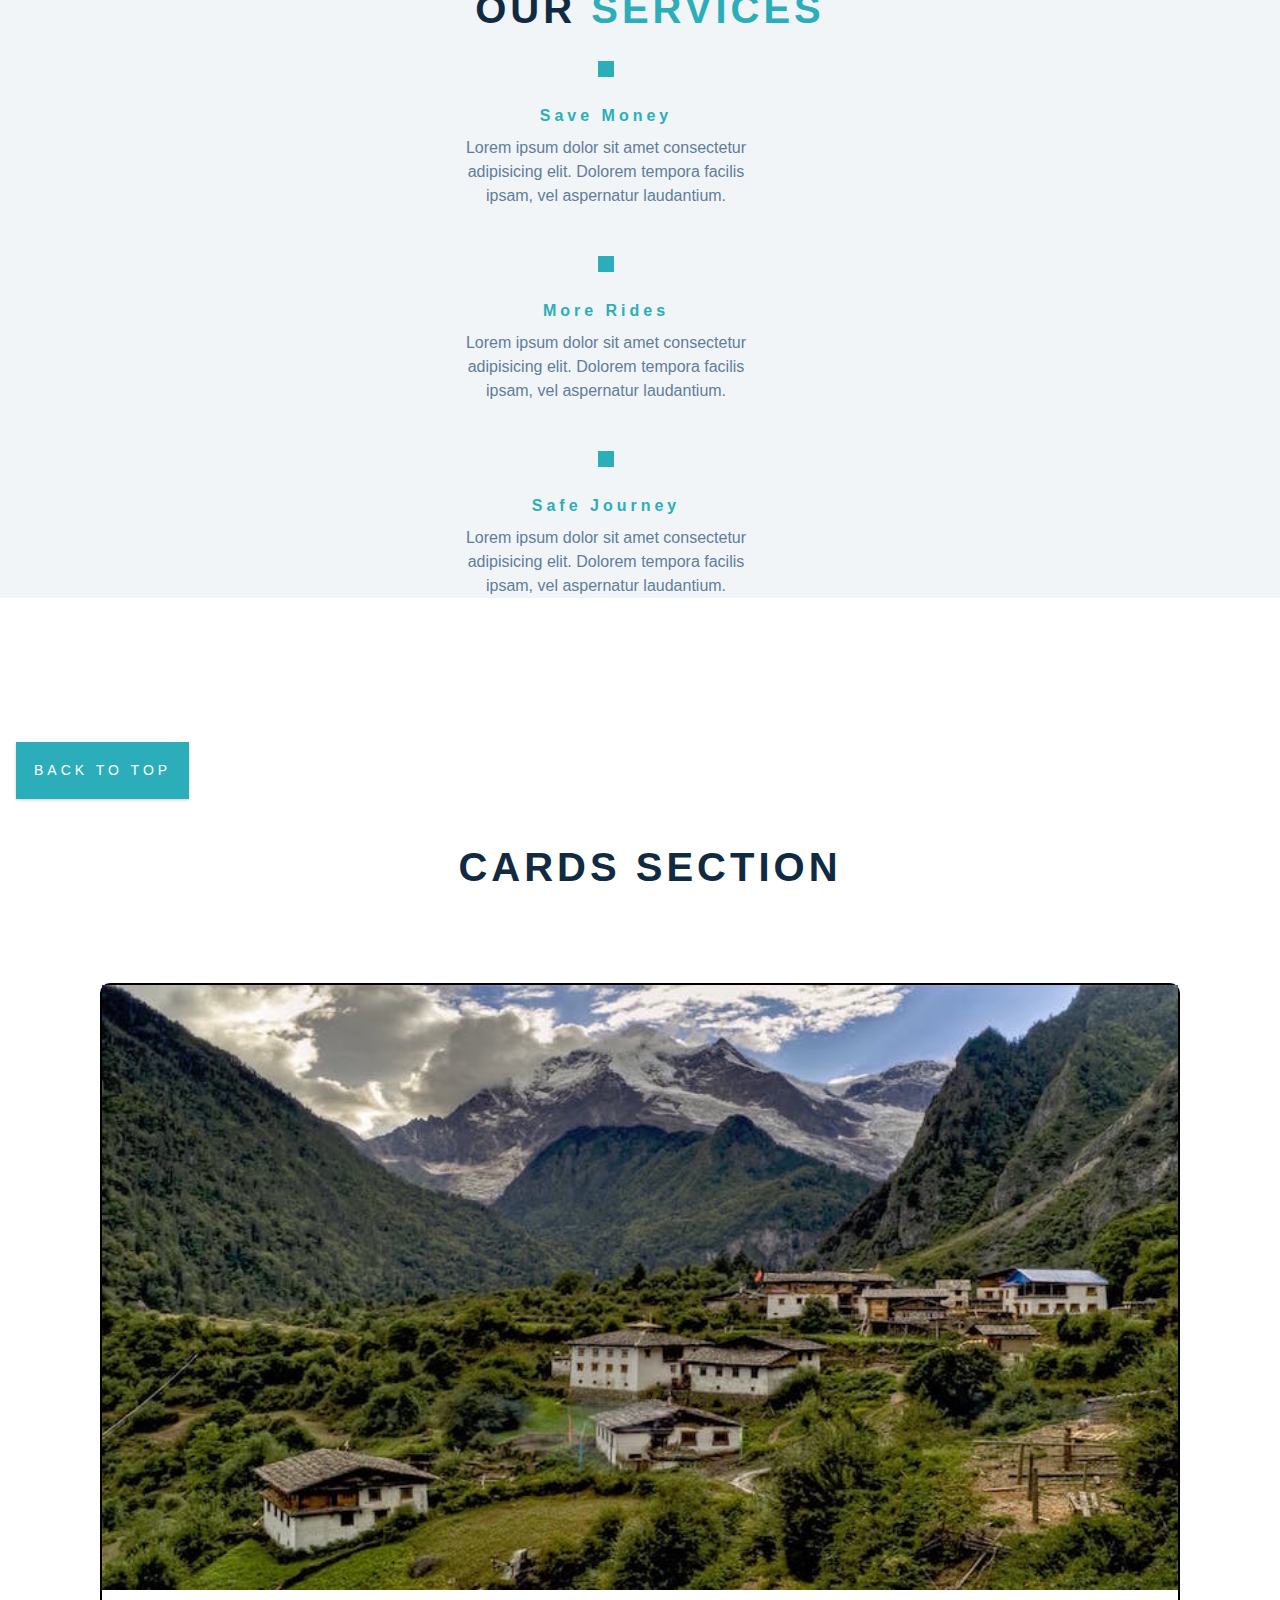
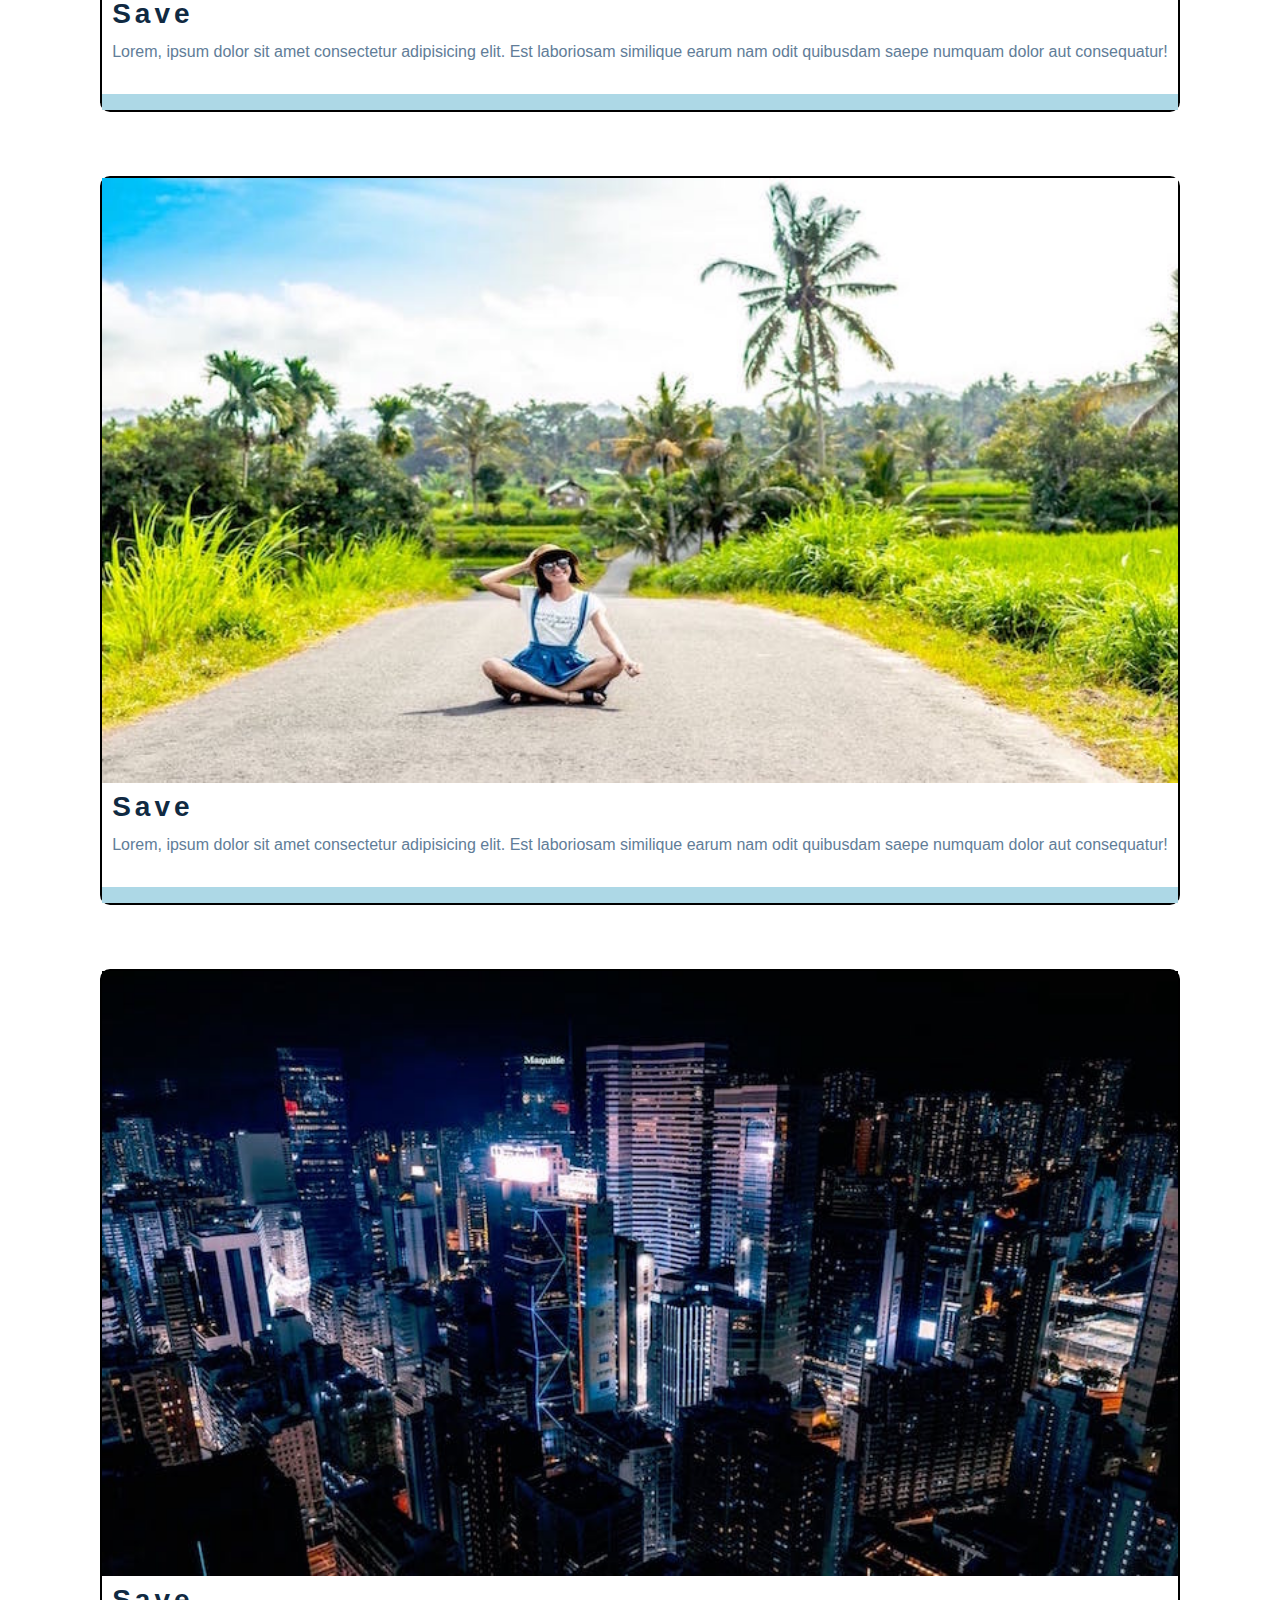
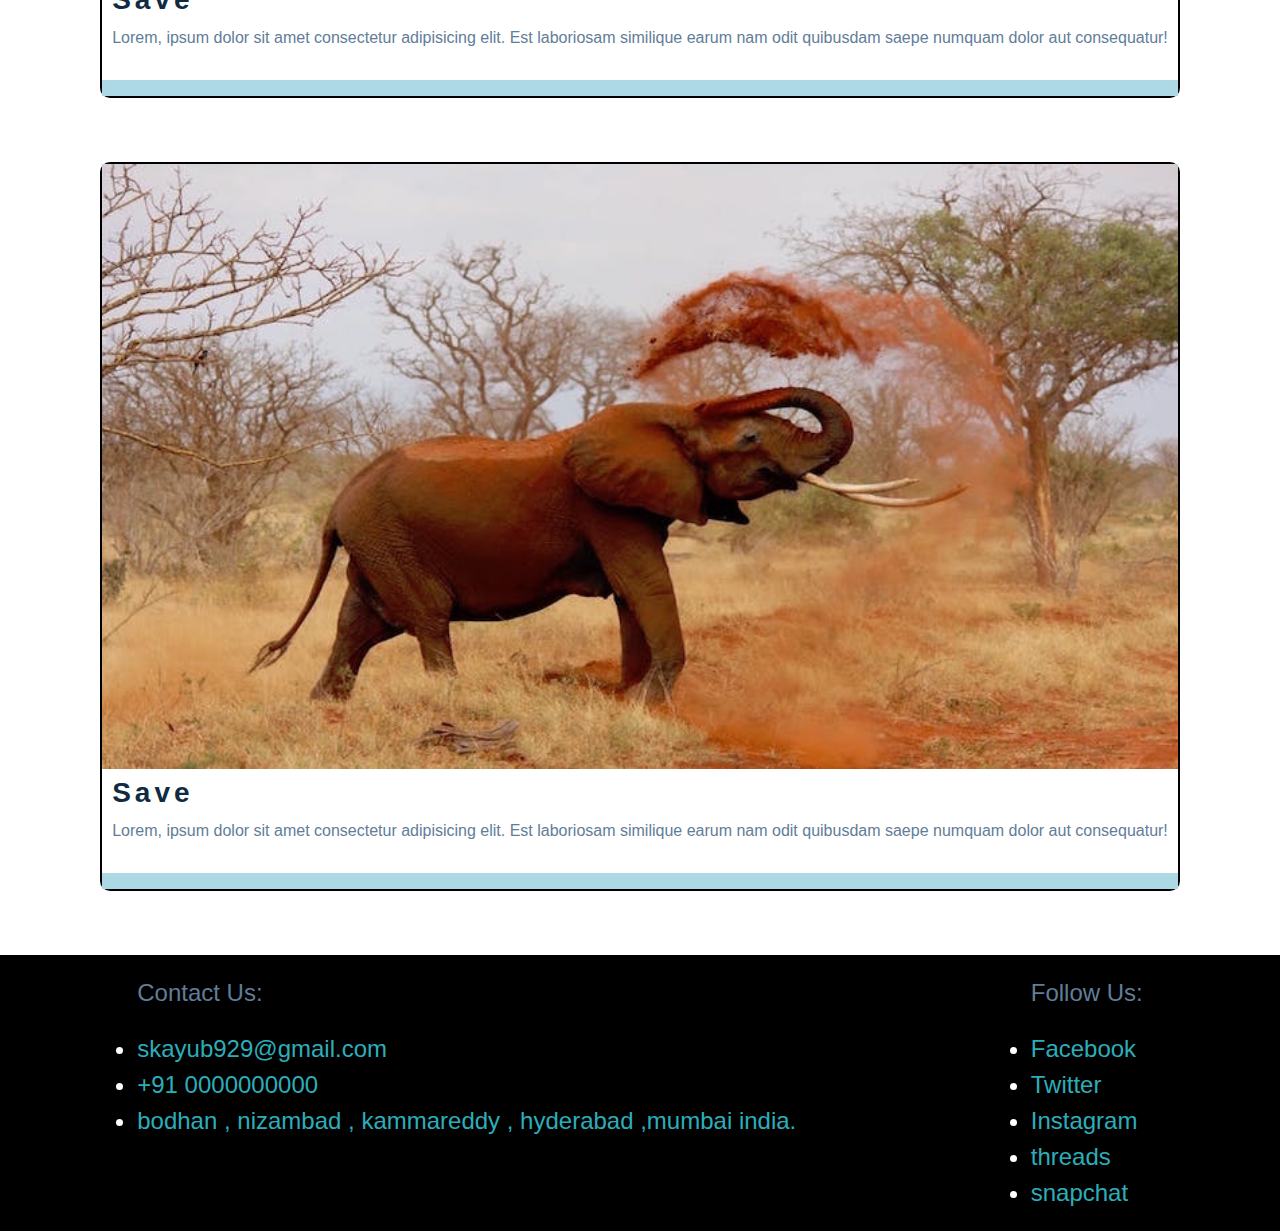
==== commit 5676d180: "cards" ====
--- a/index.html
+++ b/index.html
@@ -10,8 +10,8 @@
      <link rel="stylesheet" href="https://cdnjs.cloudflare.com/ajax/libs/font-awesome/6.4.2/css/all.min.css" integrity="sha512-z3gLpd7yknf1YoNbCzqRKc4qyor8gaKU1qmn+CShxbuBusANI9QpRohGBreCFkKxLhei6S9CQXFEbbKuqLg0DA==" crossorigin="anonymous" referrerpolicy="no-referrer" />
 
 </head>
-<body>
-    <nav class="navbar border">
+<body >
+    <nav class="navbar border" >
         <a href="#"><img src="./images/logo.svg" class="img" alt="backroad"></a>
      
      </nav>
@@ -22,9 +22,21 @@
       <a href="https://www.boutiquehotelsguides.com/?ufi=-1473290&msclkid=a4a163ad23b91c603c180740d496698a" target="_blank"  class="border"> Tours</a>
      <a href="#social"  class="border">  Contacts</a>
     <a href="#aboutus"  class="border"> About us</a>
-
-
      </nav>
+
+     
+   <!-- <nav class="navbar">
+    <ul>
+        <li><a href="#">hero</a></li>
+        <li><a href="#">hi</a></li>
+        <li><a href="#">heiii</a></li>
+        <li><a href="#">iiuuu</a></li>
+        
+        
+    </ul>
+   </nav> -->
+
+
   <hearder id="home">
      <div class="hero">
         <div class="hero-banner">
@@ -98,7 +110,127 @@
                  </section>
                  
   </section>
-  
+  <div class="btn button"><a href="#home"></a>back to top</div>
+
+
+
+  <!-- 
+    =============
+    cards
+ =========== -->
+
+<div   class="section-title">
+     <h2>cards section</h2>
+    </div>
+ <section class="card">
+   
+    <!-- <div class="cards-title"> -->
+    <div class="cards">
+        <article class="article-card">
+            <img src="./images/tour-1.jpeg" alt="jjj">
+            <div class="card-info">
+            <h3 class="info-title">save</h3>
+            <p>Lorem, ipsum dolor sit amet consectetur adipisicing elit. Est laboriosam similique earum nam odit quibusdam saepe numquam dolor aut consequatur!</p>
+        </div>
+            <div class="footer">
+                <span>
+                    <i class="fa-brands fa-facebook"></i></span>
+                    <span><i class="fa-brands fa-twitter"></i></span>
+                   <span> <i class="fa-brands fa-squarespace"></i></span>
+                        <span><i class="fa-brands fa-linkedin"></i></span> 
+            </div>
+        </article>
+    </div>
+    <div class="cards">
+        <article class="article-card">
+            <img src="./images/tour-2.jpeg" alt="jjj">
+            <div class="card-info">
+            <h3 class="info-title">save</h3>
+            <p>Lorem, ipsum dolor sit amet consectetur adipisicing elit. Est laboriosam similique earum nam odit quibusdam saepe numquam dolor aut consequatur!</p>
+        </div>
+            <div class="footer">
+                <span>
+                    <i class="fa-brands fa-facebook"></i></span>
+                    <span><i class="fa-brands fa-twitter"></i></span>
+                   <span> <i class="fa-brands fa-squarespace"></i></span>
+                        <span><i class="fa-brands fa-linkedin"></i></span>   
+            </div>
+        </article>
+    </div>
+    <div class="cards">
+
+        <article class="article-card">
+            <img src="./images/tour-3.jpeg" alt="jjj">
+            <div class="card-info">
+            <h3 class="info-title">save</h3>
+            <p>Lorem, ipsum dolor sit amet consectetur adipisicing elit. Est laboriosam similique earum nam odit quibusdam saepe numquam dolor aut consequatur!</p>
+        </div>
+            <div class="footer">
+                <span>
+                    <i class="fa-brands fa-facebook"></i></span>
+                    <span><i class="fa-brands fa-twitter"></i></span>
+                   <span> <i class="fa-brands fa-squarespace"></i></span>
+                        <span><i class="fa-brands fa-linkedin"></i></span>
+            </div>
+        </article>
+    </div>
+    <div class="cards">
+        <article class="article-card">
+            <img src="./images/tour-4.jpeg" alt="jjj">
+            <div class="card-info">
+            <h3 class="info-title">save</h3>
+            <p>Lorem, ipsum dolor sit amet consectetur adipisicing elit. Est laboriosam similique earum nam odit quibusdam saepe numquam dolor aut consequatur!</p>
+        </div>
+            <div class="footer">
+                <span>
+            <i class="fa-brands fa-facebook"></i></span>
+            <span><i class="fa-brands fa-twitter"></i></span>
+           <span> <i class="fa-brands fa-squarespace"></i></span>
+                <span><i class="fa-brands fa-linkedin"></i></span>
+                      
+            </div>
+        </article>
+    </div>
+   
+ </section>
+<!-- tiles layout -->
+<!-- <section class="tiles">
+
+   
+
+<article class="tiles-1">
+ <img src="./images/tour-1.jpeg" alt="">
+</article>
+
+<article class="tiles-2">
+    <img src="./images/tour-4.jpeg" alt="">
+   </article>
+
+   <article class="tiles-3">
+    <img src="./images/tour-2.jpeg" alt="">
+   </article>
+
+   <article class="tiles-4">
+    <img src="./images/tour-1.jpeg" alt="">
+   </article>
+
+   <article class="tiles-5">
+    <img src="./images/tour-5.jpeg" alt="">
+   </article>
+
+   <article class="tiles-6">
+    <img src="./images/tour-3.jpeg" alt="">
+   </article>
+
+   <article class="tiles-7">
+    <img src="./images/tour-2.jpeg" alt="">
+   </article>
+
+
+</section> -->
+
+
+  <!-- cards end -->
 
       <footer  id="#footer">
 
--- a/style.css
+++ b/style.css
@@ -250,14 +250,47 @@
    padding: 10px;
 
 }
+
+
 .border:hover{
   background:lightblue;
   border-radius: 5px;
   box-sizing: border-box;
   object-fit: cover;
   color: red;
-  padding: 5px;
-}
+  padding: 5px; 
+}
+
+/* .navbar{
+  display: grid;
+  grid-template-columns: repeat(4, 1fr);
+}
+.navbar ul {
+  padding: 2rem;
+}
+.navbar li {
+  list-style: none;
+}
+.navbar a{
+  text-transform: capitalize;
+  display: block;
+  padding: 1rem 0;
+  color:red;
+  letter-spacing: 3px;
+} */
+
+/* @media screen and(min-width:992px) {
+  .navbar ul {
+    max-width: 1170px;
+    margin: 0 auto;
+    display: grid;
+    grid-template-columns: repeat(4, 1fr);
+  }
+  
+} */
+
+
+
   .about-photo{
     height: 100%;
     width: 100%;
@@ -265,10 +298,12 @@
 
 
  @media screen and (min-width:992px) {
-     .navbar {
+     .navbar{
        width:100%;
        margin: auto 0;
        padding: auto;
+      
+
        
      }
   
@@ -456,3 +491,148 @@
   }
   
 }
+.button{
+  padding:1rem;
+  margin: 1rem 1rem 1rem 1rem;
+}
+/* cards */
+
+/* cards */
+
+.card{
+  padding: 4rem 0;
+ 
+  
+}
+.cards{
+  width: 80vw;
+  max-width: 1170px;
+  margin: 2rem auto;
+  width: 500px;
+}
+.article-card{
+ border: 2px solid black;
+ max-width: 1170px;
+ border-radius:10px;
+}
+.card-info{
+  padding: 10px;
+}
+@media screen and (min-width:550px){
+  .card{
+    margin-left: 0;
+    display: grid;
+    grid-template-columns: 1fr 1fr ;
+    box-sizing: border-box;
+  
+    
+  }
+  
+}
+@media screen and (min-width:390px){
+  .card{
+    margin-left: 0;
+  
+    display: grid;
+    grid-template-columns: 1fr  ;
+    grid-column-gap:10px;
+    border-radius: 10px;
+    
+  }
+  .cards{
+    width: 350px;
+    
+
+    border-radius: 5px;
+  }
+  
+}
+@media screen and (min-width:700px){
+  .card{
+    margin-left: 0;
+    padding: 1rem;
+    display: grid;
+    grid-template-columns: 1fr 1fr fr ;
+    grid-column-gap:1rem;
+    
+  }
+  .cards{
+    width: auto;
+  }
+  
+}
+
+@media screen and (min-width:992px){
+  .card{
+    margin-left: 0;
+    padding: 2rem;
+    display: grid;
+    grid-template-columns: 1fr 1fr fr;
+    grid-column-gap:1.5rem;
+    
+  }
+  .cards{
+    width: auto;
+  }
+  
+}
+@media screen and (min-width:1170px){
+  .card{
+    margin-left: 0;
+    padding: 2rem;
+    display: grid;
+    grid-template-columns: 1fr 1fr fr  1fr;
+    grid-template-rows: 1fr ;
+    grid-column-gap:1.5rem;
+    
+  }
+
+}
+.footer{
+  background: lightblue;
+  padding: 0.5rem 1rem;
+  display: grid;
+  grid-template-columns:1fr 1fr 1fr 1fr;
+  justify-items: center;
+  margin-left: 0;
+ 
+ 
+}
+.tiles{
+  padding: 2rem 0;
+  margin: 2rem auto;
+  display: grid;
+  grid-template-columns:repeat(4, 1fr);
+  grid-template-rows: repeat(5, 1fr);
+  grid-template-areas: 
+  "a a a b"
+  "a a a c"
+  "d d d d"
+  "e f f f"
+  "e g h i"
+  ;
+}
+.tiles-img{
+  height: 100px;
+}
+.tiles-1{
+  grid-area: a;
+}
+.tiles-2{
+  grid-area: b;
+}
+.tiles-3{
+  grid-area: d;
+}
+.tiles-4{
+  grid-area: a;
+}
+.tiles-5{
+  grid-area: f;
+}
+.tiles-6{
+  grid-area: c;
+}
+.tiles-7{
+  grid-area: a;
+}
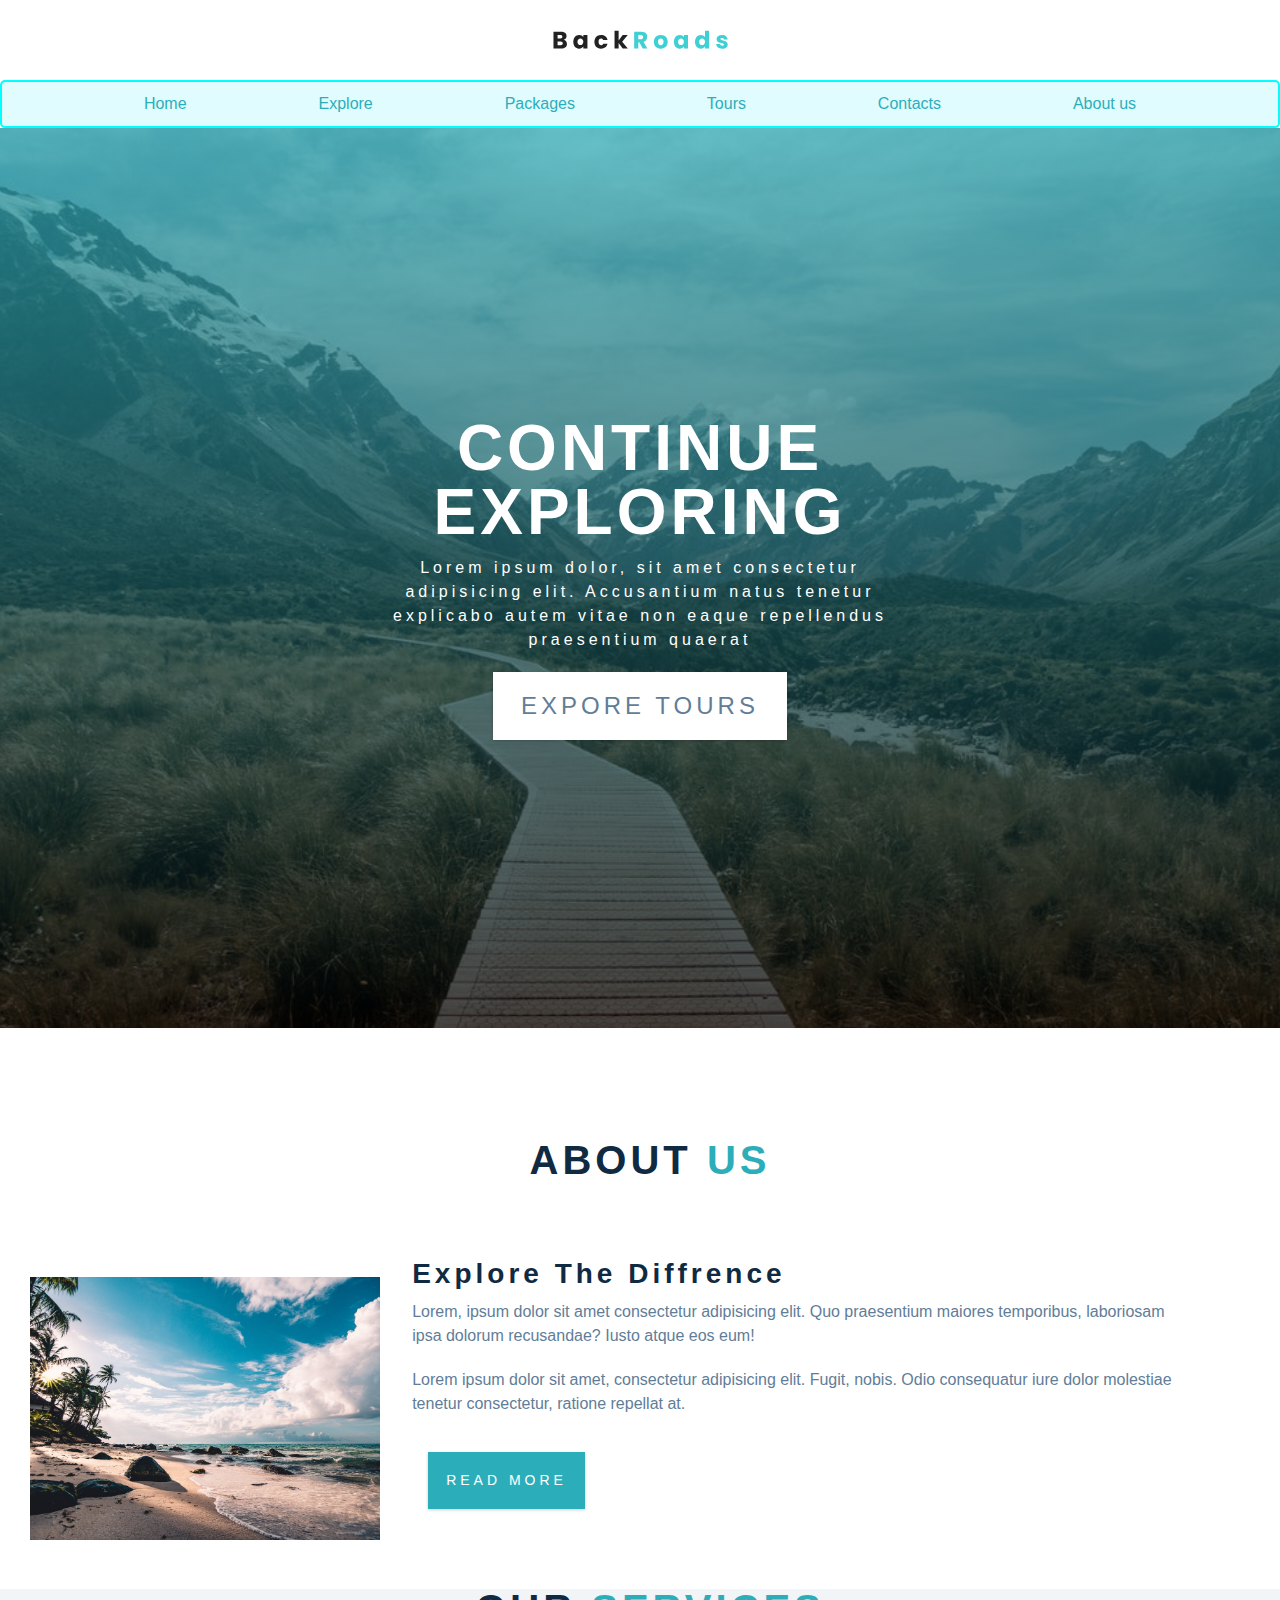
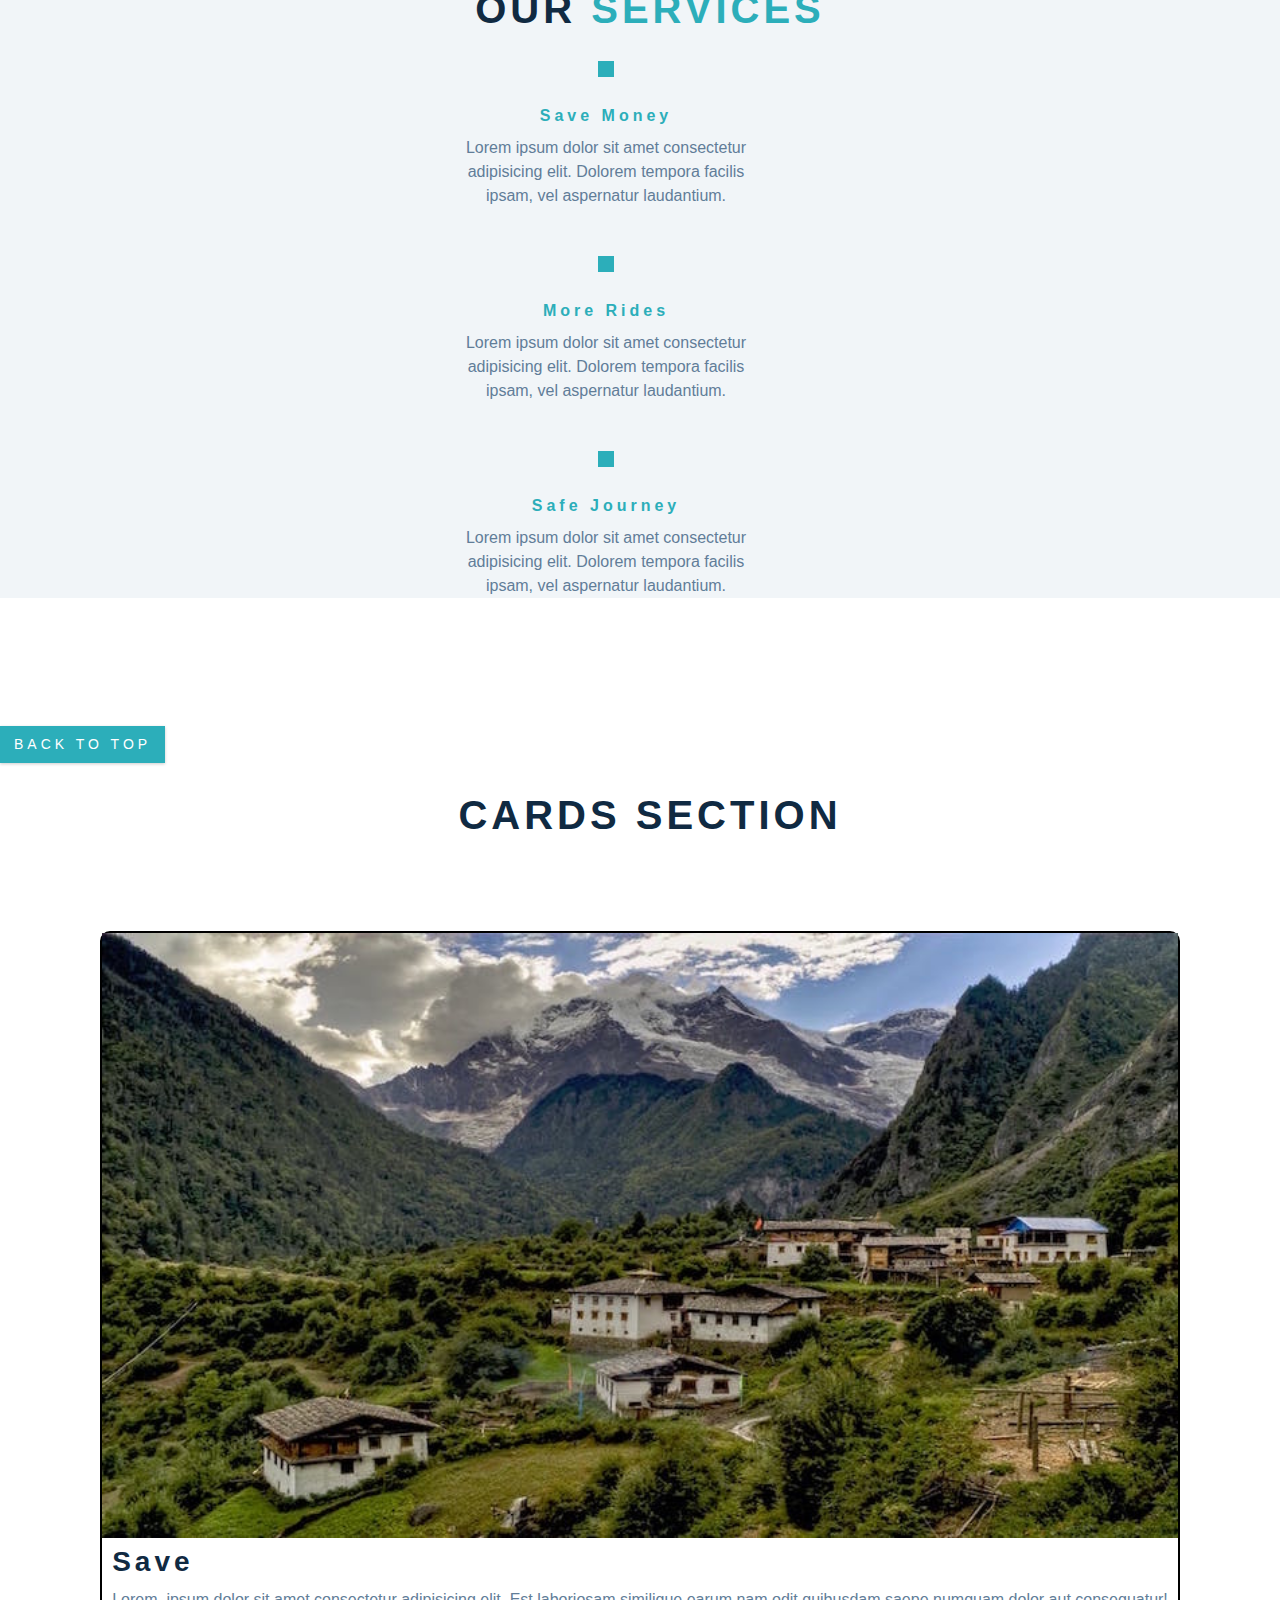
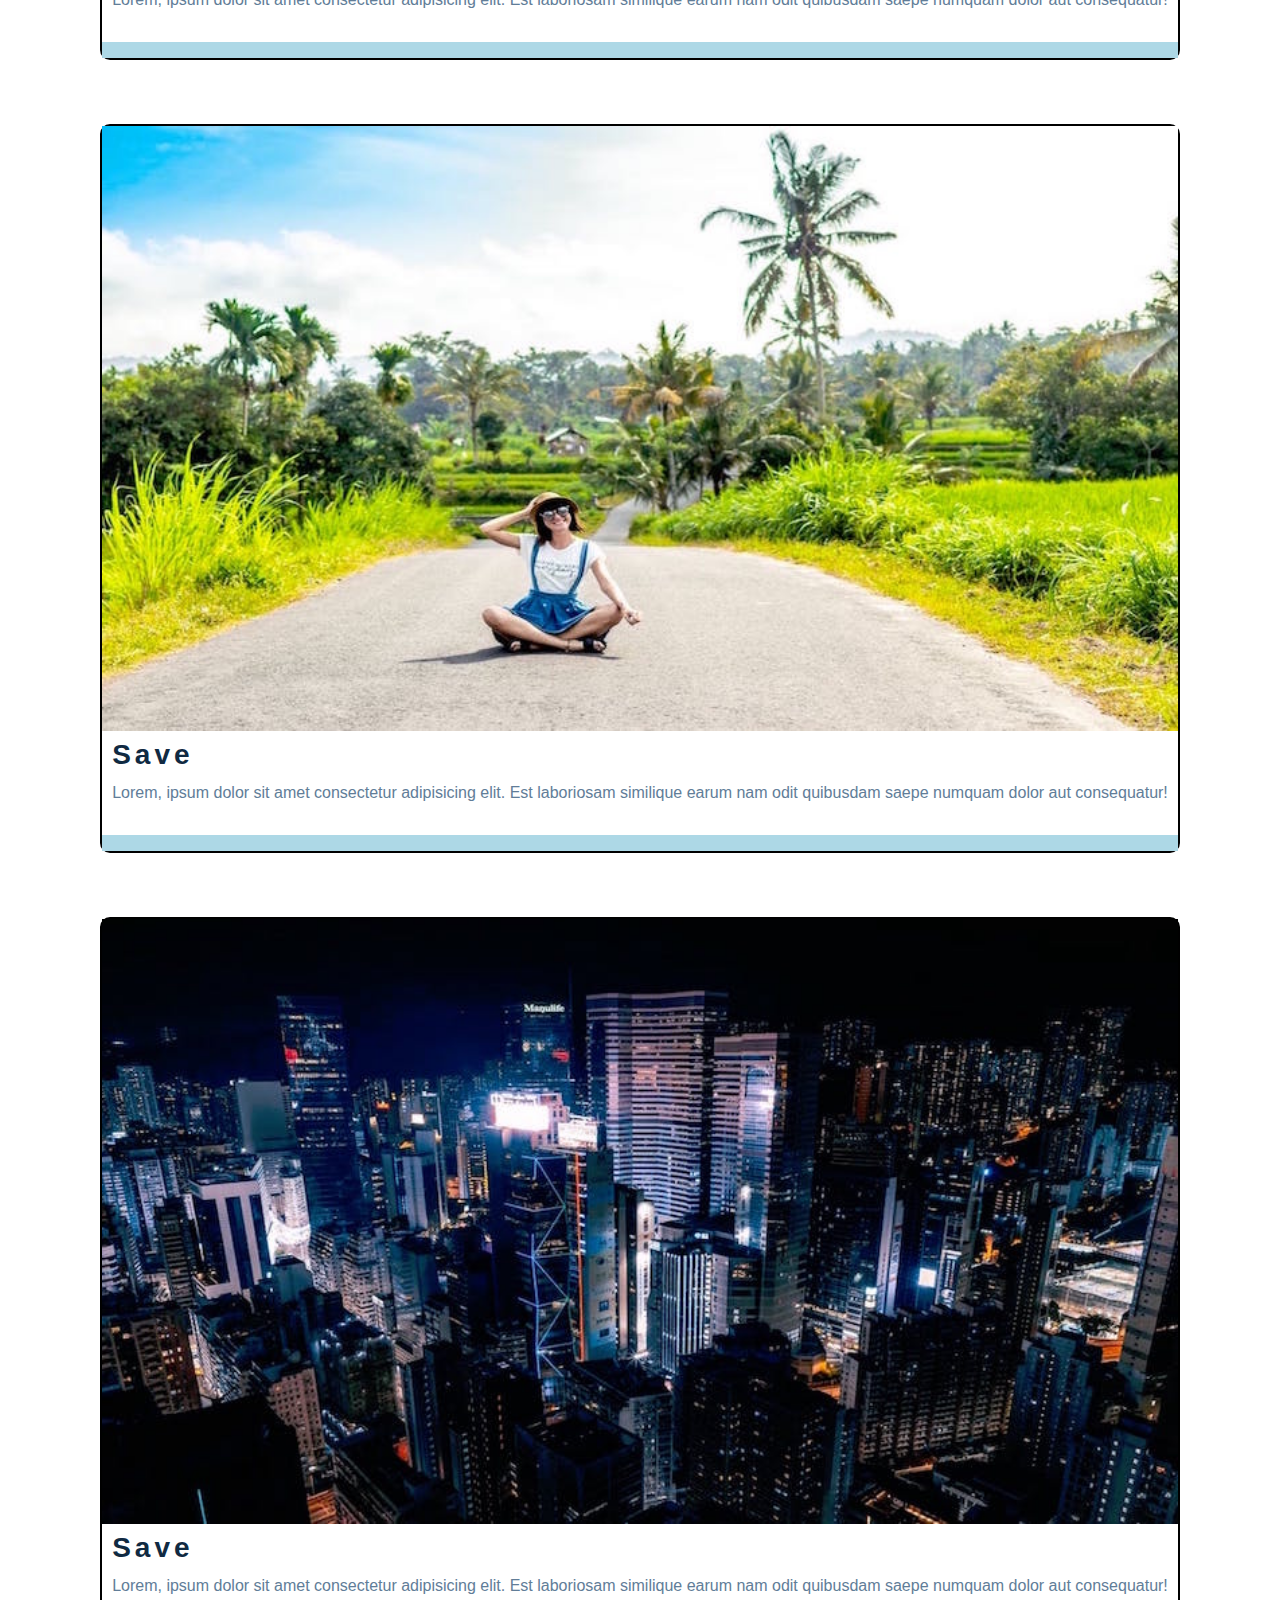
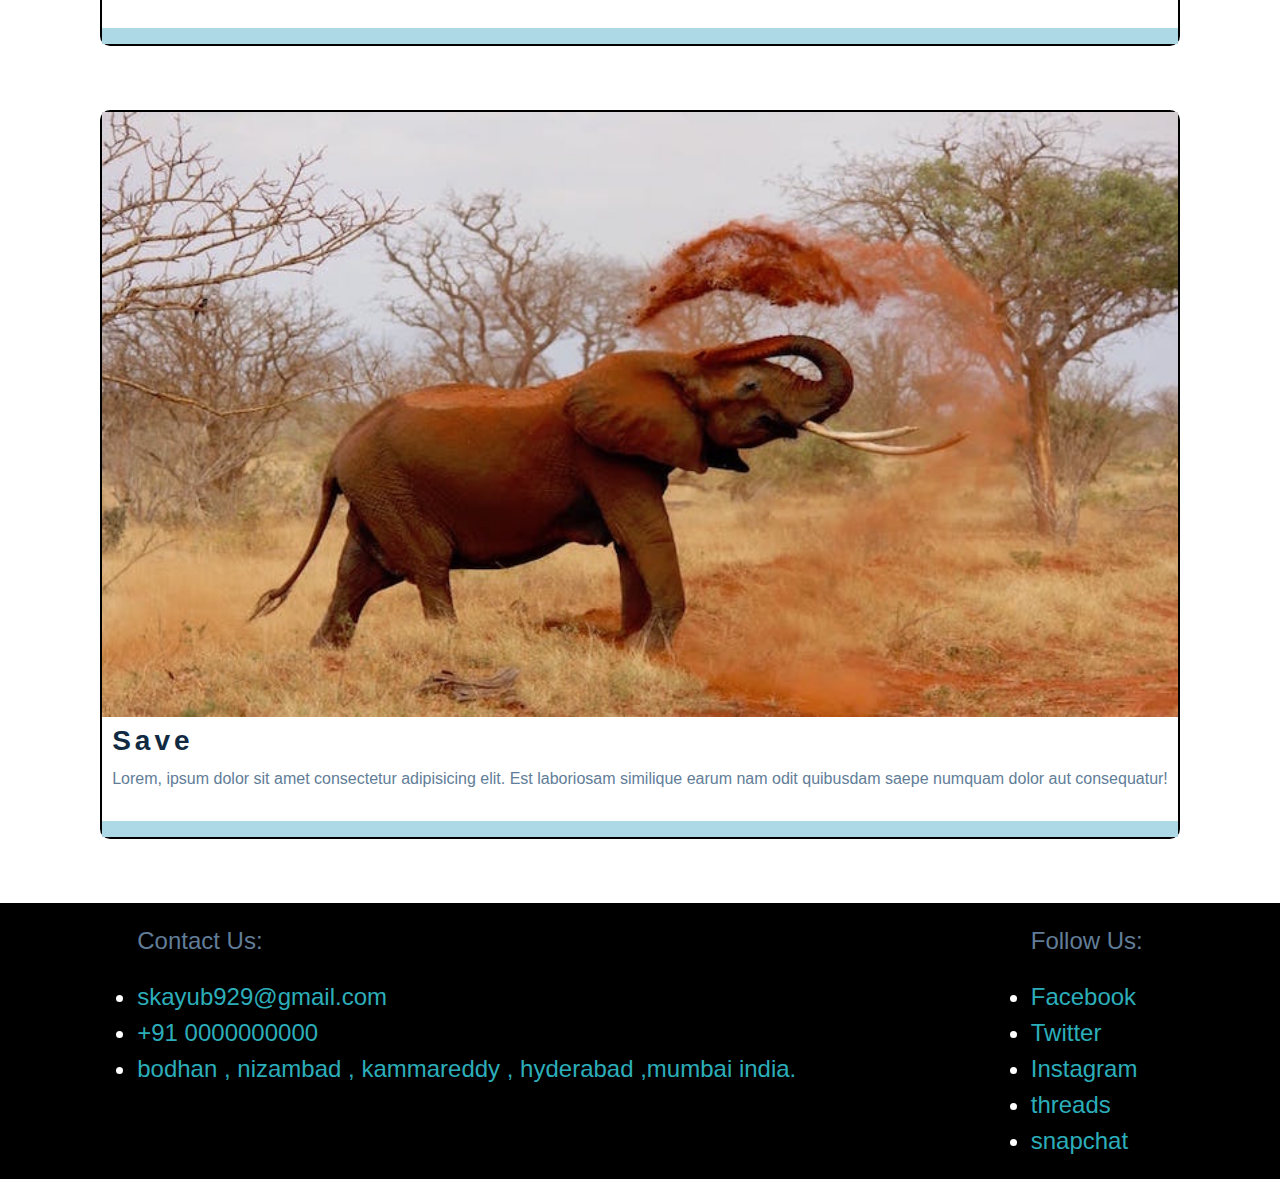
==== commit 9dde9f4e: "cards width" ====
--- a/index.html
+++ b/index.html
@@ -12,7 +12,7 @@
 </head>
 <body >
     <nav class="navbar border" >
-        <a href="#"><img src="./images/logo.svg" class="img" alt="backroad"></a>
+        <a href="https://www.backroads.com/" target="_blank" ><img src="./images/logo.svg" class="img" alt="backroad"></a>
      
      </nav>
      <nav class="second-navbar " >
@@ -110,10 +110,8 @@
                  </section>
                  
   </section>
-  <div class="btn button"><a href="#home"></a>back to top</div>
-
-
-
+   <a href="#home" class="btn"><i class="fa-solid fa-arrow-up fa-beat"></i>  back to top</a>
+ 
   <!-- 
     =============
     cards
--- a/style.css
+++ b/style.css
@@ -253,12 +253,12 @@
 
 
 .border:hover{
-  background:lightblue;
+  background:lightgoldenrodyellow;
   border-radius: 5px;
   box-sizing: border-box;
   object-fit: cover;
-  color: red;
-  padding: 5px; 
+  color:darkred;
+   
 }
 
 /* .navbar{
